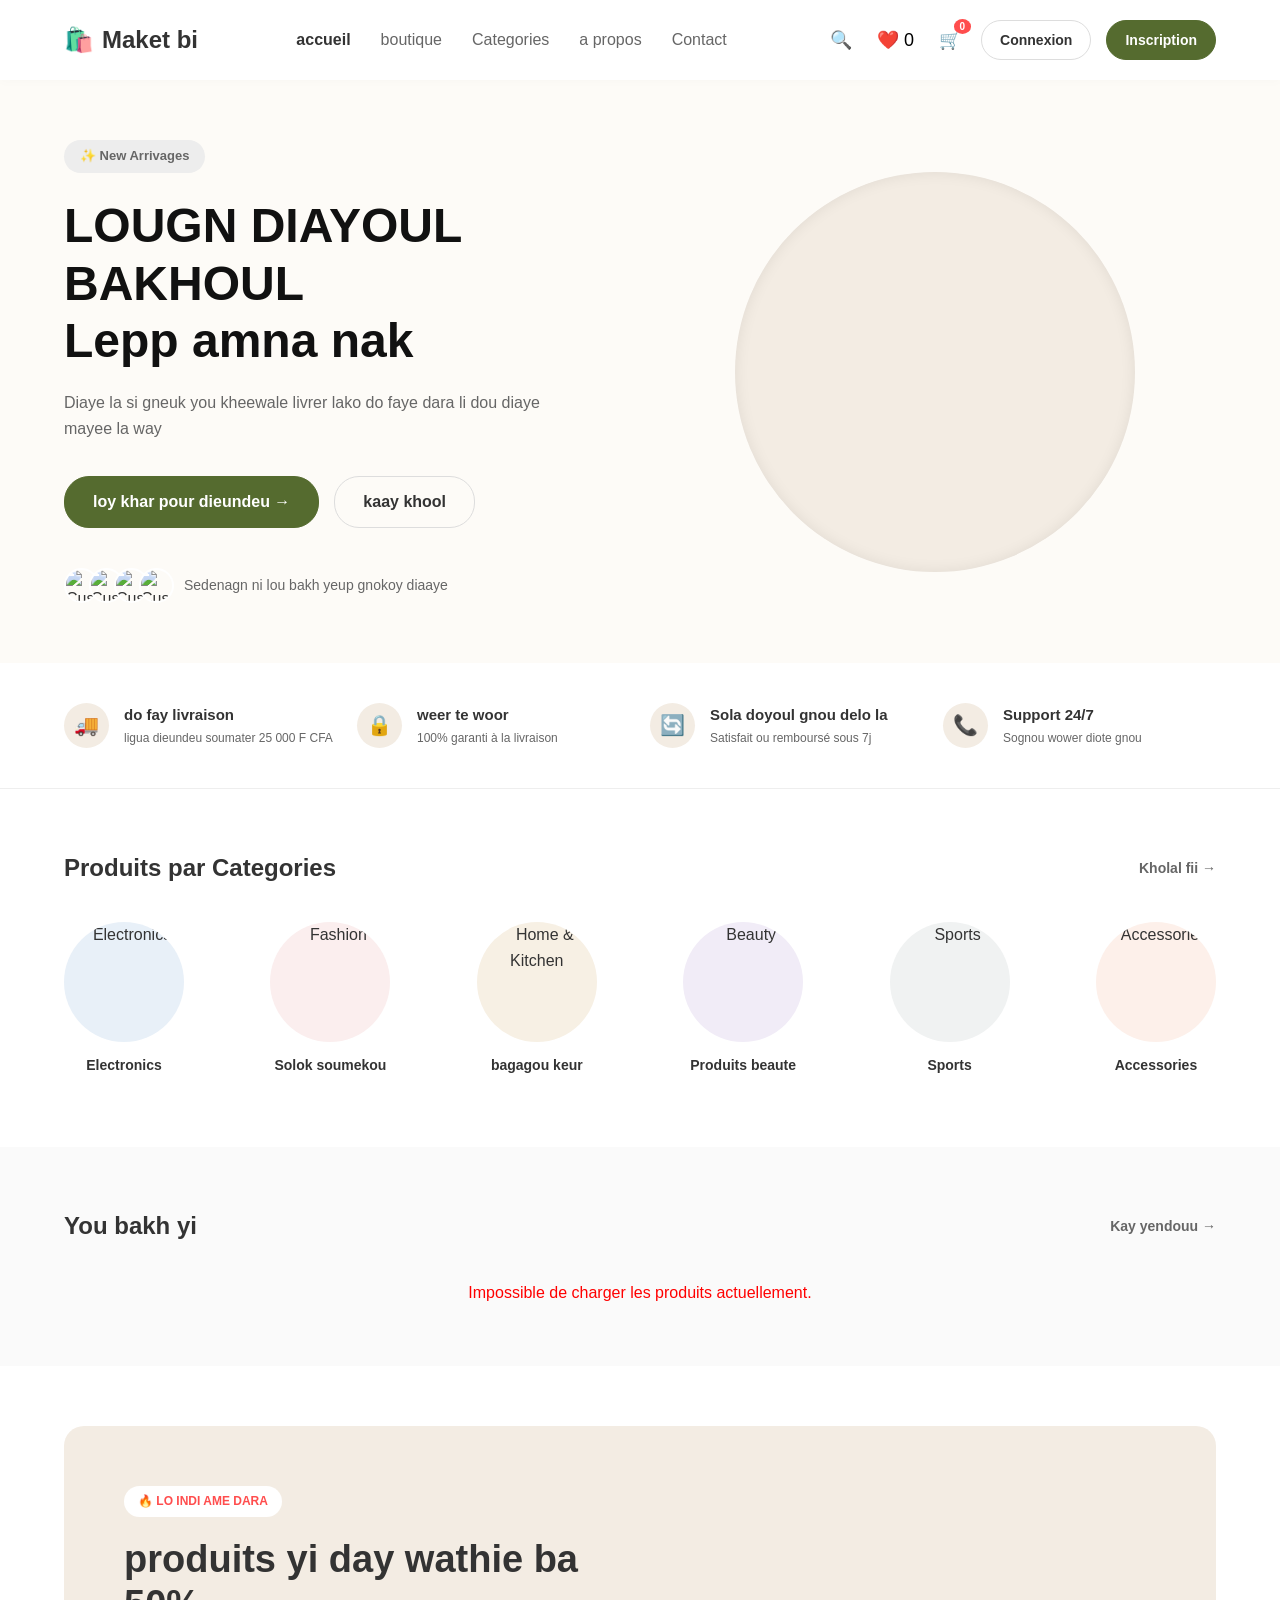
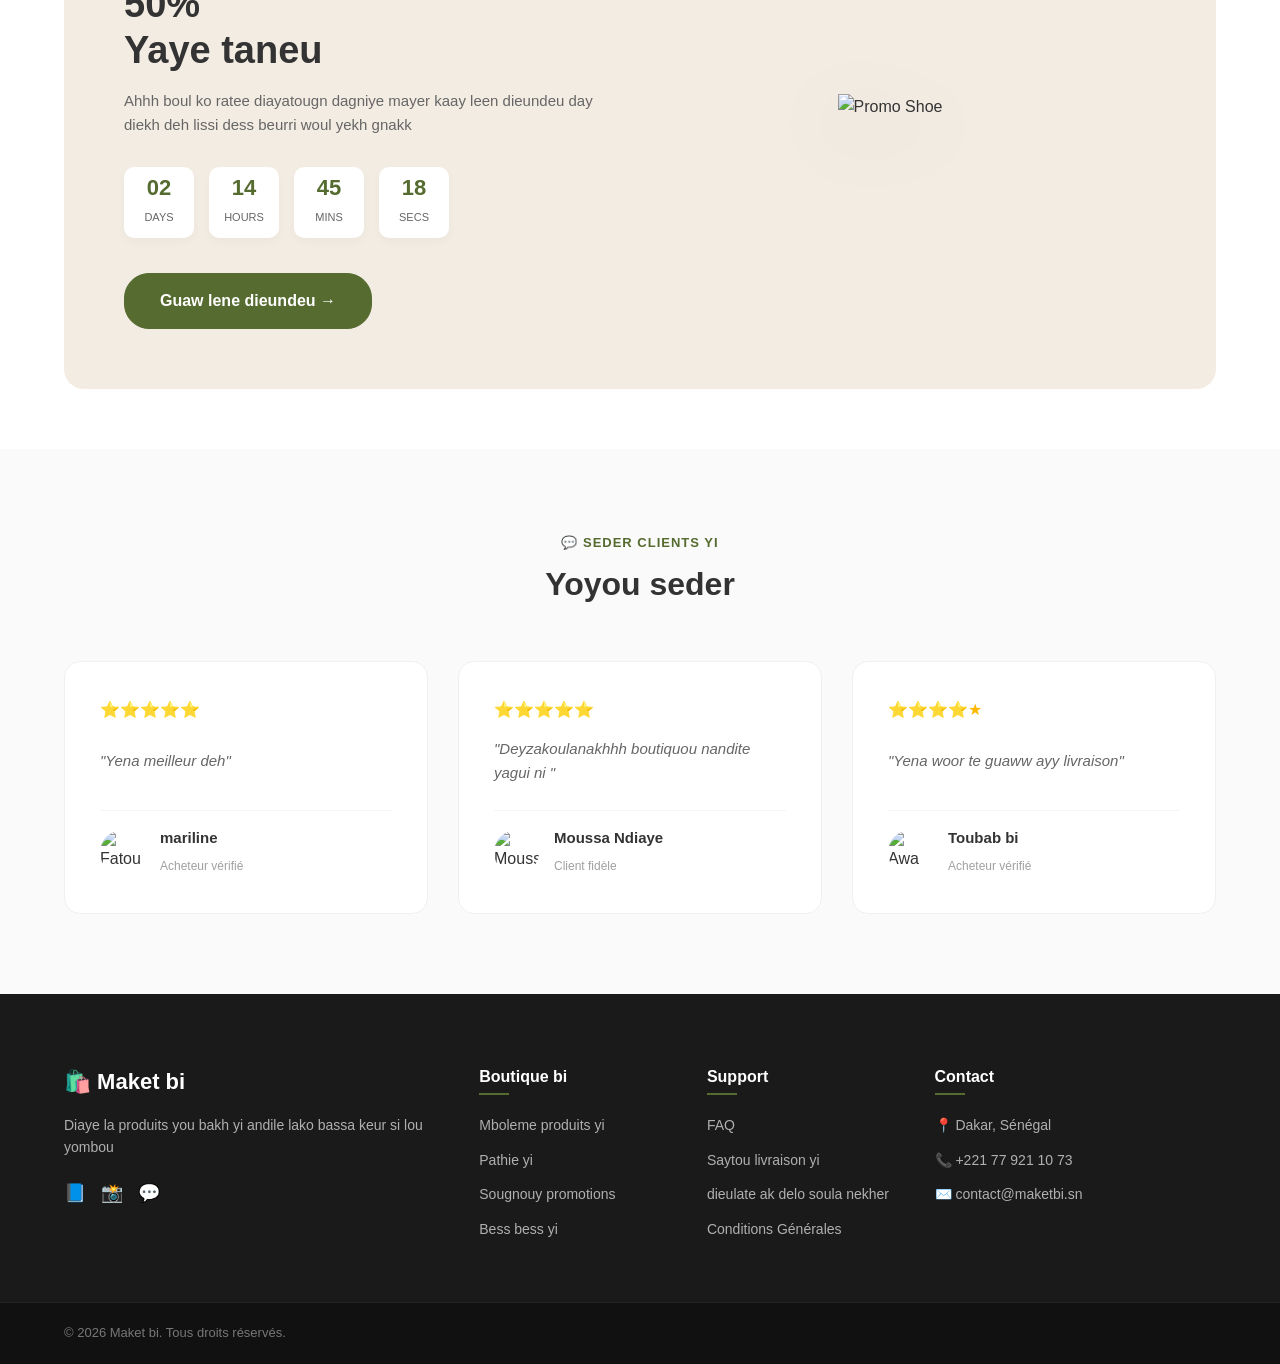
==== index.html @ b7543b1d "ajout read.md" ====
<!DOCTYPE html>
<html lang="en">
<head>
    <meta charset="UTF-8">
    <meta name="viewport" content="width=device-width, initial-scale=1.0">
    <title>LEPP LAY DIAYE</title>
    <link rel="stylesheet" href="style.css">
</head>
<body>
    <header class="main-header">
  <div class="container navbar-container">
    <a href="#" class="logo">
      <span class="logo-icon">🛍️</span> Maket bi
    </a>

    <button class="hamburger" id="hamburger" aria-label="Menu">
      <span></span><span></span><span></span>
    </button>

    <nav class="nav-links" id="nav-links">
      <a href="#accueil" class="active">accueil</a>
      <a href="#products-grid">boutique</a>
      <a href="#categories">Categories</a>
      <a href="#a-propos">a propos</a>
      <a href="#contact">Contact</a>
    </nav>

    <div class="nav-actions">
      <div class="search-wrapper">
        <button class="icon-btn" id="search-toggle" aria-label="Search">🔍</button>
        <div class="search-bar" id="search-bar">
          <input type="text" id="search-input" placeholder="Rechercher un produit...">
          <button id="search-clear">✕</button>
        </div>
      </div>
      <button class="icon-btn wishlist-nav-btn" aria-label="Wishlist">
          ❤️ <span class="wishlist-badge">0</span>
      </button>
      <button class="icon-btn cart-btn" aria-label="Cart">
        🛒 <span class="cart-badge">0</span>
      </button>
      <a href="#connexion" class="btn-auth btn-login">Connexion</a>
      <a href="#inscription" class="btn-auth btn-register">Inscription</a>
    </div>
  </div>
</header>

<section class="hero-section" id="accueil">
  <div class="container hero-container">
    
    <div class="hero-content">
      <span class="badge">✨ New Arrivages</span>
      
      <h1>LOUGN DIAYOUL BAKHOUL<br>Lepp amna nak</h1>
      
      <p class="hero-description">
        Diaye la si gneuk you kheewale livrer lako do faye dara li dou diaye mayee la way
      </p>
      
      <div class="hero-actions">
        <a href="#products-grid" class="btn btn-primary">loy khar pour dieundeu →</a>
        <a href="#categories" class="btn btn-secondary">kaay khool</a>
      </div>
      
      <div class="hero-reviews">
        <div class="customer-avatars">
          <img src="https://images.unsplash.com/photo-1534528741775-53994a69daeb?w=100" alt="Customer 1">
          <img src="https://images.unsplash.com/photo-1507003211169-0a1dd7228f2d?w=100" alt="Customer 2">
          <img src="https://images.unsplash.com/photo-1494790108377-be9c29b29330?w=100" alt="Customer 3">
          <img src="https://images.unsplash.com/photo-1500648767791-00dcc994a43e?w=100" alt="Customer 4">
        </div>
        <p class="reviews-text">Sedenagn ni lou bakh yeup gnokoy diaaye</p>
      </div>
    </div>

    <div class="hero-visual">
      <div class="podium-display">
        <img src="https://images.unsplash.com/photo-1553062407-98eeb64c6a62?w=600" alt="Featured Backpack" class="main-hero-img">
        </div>
    </div>

  </div>
</section>
<section class="features-bar">
  <div class="container features-container">
    
    <div class="feature-item">
      <div class="feature-icon">🚚</div>
      <div class="feature-text">
        <h3>do fay livraison</h3>
        <p>ligua dieundeu soumater 25 000 F CFA</p>
      </div>
    </div>

    <div class="feature-item">
      <div class="feature-icon">🔒</div>
      <div class="feature-text">
        <h3>weer te woor </h3>
        <p>100% garanti à la livraison</p>
      </div>
    </div>

    <div class="feature-item">
      <div class="feature-icon">🔄</div>
      <div class="feature-text">
        <h3>Sola doyoul gnou delo la </h3>
        <p>Satisfait ou remboursé sous 7j</p>
      </div>
    </div>

    <div class="feature-item">
      <div class="feature-icon">📞</div>
      <div class="feature-text">
        <h3>Support 24/7</h3>
        <p>Sognou wower diote gnou</p>
      </div>
    </div>

  </div>
</section>
<section class="categories-section" id="categories">
  <div class="container">
    
    <div class="section-header">
      <h2>Produits par Categories</h2>
      <a href="#all-categories" class="view-all-link">Kholal fii →</a>
    </div>

    <div class="categories-display">
      
      <a href="#electronics" class="category-item">
        <div class="category-circle bg-blue">
          <img src="https://images.unsplash.com/photo-1505740420928-5e560c06d30e?w=150" alt="Electronics">
        </div>
        <span>Electronics</span>
      </a>

      <a href="#fashion" class="category-item">
        <div class="category-circle bg-pink">
          <img src="https://images.unsplash.com/photo-1525507119028-ed4c629a60a3?w=150" alt="Fashion">
        </div>
        <span>Solok soumekou</span>
      </a>

      <a href="#home-kitchen" class="category-item">
        <div class="category-circle bg-yellow">
          <img src="https://images.unsplash.com/photo-1513694203232-719a280e022f?w=150" alt="Home & Kitchen">
        </div>
        <span>bagagou keur</span>
      </a>

      <a href="#beauty" class="category-item">
        <div class="category-circle bg-purple">
          <img src="https://images.unsplash.com/photo-1596462502278-27bfdc403348?w=150" alt="Beauty">
        </div>
        <span>Produits beaute</span>
      </a>

      <a href="#sports" class="category-item">
        <div class="category-circle bg-grey">
          <img src="https://images.unsplash.com/photo-1461896836934-ffe607ba8211?w=150" alt="Sports">
        </div>
        <span>Sports</span>
      </a>

      <a href="#accessories" class="category-item">
        <div class="category-circle bg-orange">
          <img src="https://images.unsplash.com/photo-1523275335684-37898b6baf30?w=150" alt="Accessories">
        </div>
        <span>Accessories</span>
      </a>

    </div>
  </div>
</section>
<section class="products-section">
  <div class="container">
    
    <div class="section-header">
      <h2>You bakh yi</h2>
      <a href="#all-products" class="view-all-link">Kay yendouu →</a>
    </div>

    <div id="products-grid" class="products-grid">
      
    
  </div>
</section>
<section class="promo-section">
  <div class="container">
    <div class="promo-banner">
      
      <div class="promo-content">
        <span class="promo-badge">🔥 Lo indi ame dara</span>
        <h2>produits yi day wathie ba 50%<br>Yaye taneu</h2>
        <p class="promo-text">Ahhh boul ko ratee diayatougn dagniye mayer kaay leen dieundeu day diekh deh lissi dess beurri woul yekh gnakk</p>
        
        <div class="countdown-container">
          <div class="countdown-box">
            <span class="time">02</span>
            <span class="label">Days</span>
          </div>
          <div class="countdown-box">
            <span class="time">14</span>
            <span class="label">Hours</span>
          </div>
          <div class="countdown-box">
            <span class="time">45</span>
            <span class="label">Mins</span>
          </div>
          <div class="countdown-box">
            <span class="time">18</span>
            <span class="label">Secs</span>
          </div>
        </div>

        <a href="#shop" class="btn btn-primary promo-btn">Guaw lene dieundeu →</a>
      </div>

      <div class="promo-image-box">
        <img src="https://images.unsplash.com/photo-1542291026-7eec264c27ff?w=600" alt="Promo Shoe" class="promo-img">
      </div>

    </div>
  </div>
</section>
<section class="testimonials-section" id="a-propos">
  <div class="container">
    
    <div class="testimonials-header">
      <span>💬 Seder clients yi</span>
      <h2>Yoyou seder</h2>
    </div>

    <div class="testimonials-grid">
      
      <div class="testimonial-card">
        <div class="testimonial-stars">⭐⭐⭐⭐⭐</div>
        <p class="testimonial-text">
          "Yena meilleur deh"
        </p>
        <div class="testimonial-user">
          <img src="https://images.unsplash.com/photo-1534528741775-53994a69daeb?w=100" alt="Fatou Diop" class="user-avatar">
          <div class="user-info">
            <h3>mariline</h3>
            <span>Acheteur vérifié</span>
          </div>
        </div>
      </div>

      <div class="testimonial-card">
        <div class="testimonial-stars">⭐⭐⭐⭐⭐</div>
        <p class="testimonial-text">
          "Deyzakoulanakhhh boutiquou nandite yagui ni "
        </p>
        <div class="testimonial-user">
          <img src="https://images.unsplash.com/photo-1507003211169-0a1dd7228f2d?w=100" alt="Moussa Ndiaye" class="user-avatar">
          <div class="user-info">
            <h3>Moussa Ndiaye</h3>
            <span>Client fidèle</span>
          </div>
        </div>
      </div>

      <div class="testimonial-card">
        <div class="testimonial-stars">⭐⭐⭐⭐★</div>
        <p class="testimonial-text">
          "Yena woor te guaww ayy livraison"
        </p>
        <div class="testimonial-user">
          <img src="https://images.unsplash.com/photo-1494790108377-be9c29b29330?w=100" alt="Awa Seydi" class="user-avatar">
          <div class="user-info">
            <h3>Toubab bi</h3>
            <span>Acheteur vérifié</span>
          </div>
        </div>
      </div>

    </div>
  </div>
</section>
<script src="api.js"></script>
    <script src="main.js"></script>
    <script src="auth.js"></script>
</body>
   <footer class="main-footer" id="contact">
  <div class="container footer-container">
    
    <div class="footer-col">
      <h2 class="footer-logo">🛍️ Maket bi</h2>
      <p class="footer-about">
       Diaye la produits you bakh yi andile lako bassa keur si lou yombou
      <div class="social-links">
        <a href="#" aria-label="Facebook">📘</a>
        <a href="#" aria-label="Instagram">📸</a>
        <a href="#" aria-label="WhatsApp">💬</a>
      </div>
    </div>

    <div class="footer-col">
      <h3>Boutique bi</h3>
      <ul>
        <li><a href="#shop">Mboleme produits yi</a></li>
        <li><a href="#categories">Pathie yi </a></li>
        <li><a href="#deals">Sougnouy promotions</a></li>
        <li><a href="#new">Bess bess yi</a></li>
      </ul>
    </div>

    <div class="footer-col">
      <h3>Support</h3>
      <ul>
        <li><a href="#faq">FAQ</a></li>
        <li><a href="#delivery">Saytou livraison yi</a></li>
        <li><a href="#returns">dieulate ak delo soula nekher</a></li>
        <li><a href="#terms">Conditions Générales</a></li>
      </ul>
    </div>

    <div class="footer-col">
      <h3>Contact</h3>
      <ul class="contact-info">
        <li>📍 Dakar, Sénégal</li>
        <li>📞 +221 77 921 10 73</li>
        <li>✉️ contact@maketbi.sn</li>
      </ul>
    </div>

  </div>

  <div class="footer-bottom">
    <div class="container bottom-container">
      <p>&copy; 2026 Maket bi. Tous droits réservés.</p>
    </div>
  </div>
</footer> 
</html>
---- style.css ----
html {
    scroll-behavior: smooth;
}

:root {
    --primary-color: #556B2F;       /* Vert olive de la maquette */
    --primary-hover: #3e4f22;
    --secondary-color: #ffffff;
    --text-color: #333333;
    --text-light: #666666;
    --bg-light: #fdfbf7;           /* Fond beige très clair */
    --bg-podium: #f3ece3;          /* Couleur du podium */
    --font-family: 'Segoe UI', Tahoma, Geneva, Verdana, sans-serif;
    --max-width: 1200px;
}

* {
    margin: 0;
    padding: 0;
    box-sizing: border-box;
}

body {
    font-family: var(--font-family);
    color: var(--text-color);
    background-color: #ffffff;
    line-height: 1.6;
}

/* Conteneur global pour centrer le contenu */
.container {
    width: 90%;
    max-width: var(--max-width);
    margin: 0 auto;
}

/* Liens globaux */
a {
    text-decoration: none;
    color: inherit;
}

/* Boutons globaux */
.btn {
    display: inline-block;
    padding: 12px 28px;
    border-radius: 25px;
    font-weight: 600;
    transition: all 0.3s ease;
    cursor: pointer;
}

.btn-primary {
    background-color: var(--primary-color);
    color: white;
    border: 1px solid var(--primary-color);
}

.btn-primary:hover {
    background-color: var(--primary-hover);
    border-color: var(--primary-hover);
}

.btn-secondary {
    background-color: transparent;
    color: var(--text-color);
    border: 1px solid #dddddd;
}

.btn-secondary:hover {
    background-color: #f5f5f5;
    border-color: #bbbbbb;
}

/* ==========================================================================
   2. BARRE DE NAVIGATION (NAVBAR)
   ========================================================================== */
.main-header {
    background-color: #ffffff;
    position: sticky;
    top: 0;
    z-index: 1000;
    box-shadow: 0 2px 10px rgba(0,0,0,0.02);
}

.navbar-container {
    display: flex;
    justify-content: space-between;
    align-items: center;
    padding: 20px 0;
}

.logo {
    font-size: 24px;
    font-weight: 700;
    display: flex;
    align-items: center;
    gap: 8px;
    color: var(--text-color);
}

.nav-links {
    display: flex;
    gap: 30px;
}

.nav-links a {
    font-weight: 500;
    color: var(--text-light);
    transition: color 0.2s;
}

.nav-links a:hover, 
.nav-links a.active {
    color: var(--text-color);
    font-weight: 600;
}

.nav-actions {
    display: flex;
    gap: 15px;
    align-items: center;
}

.icon-btn {
    background: none;
    border: none;
    font-size: 18px;
    cursor: pointer;
    position: relative;
    padding: 5px;
    transition: transform 0.2s;
}

.icon-btn:hover {
    transform: scale(1.1);
}

.search-wrapper {
    position: relative;
    display: flex;
    align-items: center;
}

.search-bar {
    display: none;
    align-items: center;
    background: #f5f5f5;
    border: 1px solid #ddd;
    border-radius: 20px;
    padding: 4px 10px;
    gap: 6px;
    position: absolute;
    right: 40px;
    top: 50%;
    transform: translateY(-50%);
    width: 220px;
    z-index: 10;
}

.search-bar.active {
    display: flex;
}

.search-bar input {
    border: none;
    background: transparent;
    outline: none;
    font-size: 14px;
    width: 100%;
    color: var(--text-color);
}

#search-clear {
    background: none;
    border: none;
    cursor: pointer;
    font-size: 12px;
    color: var(--text-light);
    padding: 0;
    line-height: 1;
}

#search-clear:hover {
    color: var(--text-color);
}

.no-results {
    grid-column: 1 / -1;
    text-align: center;
    color: var(--text-light);
    padding: 40px 0;
    font-size: 15px;
}

.btn-auth {
    padding: 8px 18px;
    border-radius: 20px;
    font-size: 14px;
    font-weight: 600;
    cursor: pointer;
    transition: all 0.2s ease;
    text-decoration: none;
}

.btn-login {
    background-color: transparent;
    color: var(--text-color);
    border: 1px solid #dddddd;
}

.btn-login:hover {
    background-color: #f5f5f5;
    border-color: #bbbbbb;
}

.btn-register {
    background-color: var(--primary-color);
    color: #ffffff;
    border: 1px solid var(--primary-color);
}

.btn-register:hover {
    background-color: var(--primary-hover);
    border-color: var(--primary-hover);
}

/* Badge rouge/orange pour le nombre d'articles dans le panier */
.cart-badge {
    position: absolute;
    top: -5px;
    right: -5px;
    background-color: #ff4d4d;
    color: white;
    font-size: 10px;
    font-weight: bold;
    padding: 2px 6px;
    border-radius: 50%;
}

/* ==========================================================================
   3. SECTION PRINCIPALE (HERO SECTION)
   ========================================================================== */
.hero-section {
    background-color: var(--bg-light);
    padding: 60px 0;
    overflow: hidden;
}

.hero-container {
    display: flex;
    align-items: center;
    justify-content: space-between;
    gap: 40px;
}

/* Colonne de gauche (Texte) */
.hero-content {
    flex: 1;
    max-width: 550px;
}

.badge {
    display: inline-block;
    background-color: #ededed;
    color: var(--text-light);
    padding: 6px 16px;
    border-radius: 20px;
    font-size: 13px;
    font-weight: 600;
    margin-bottom: 24px;
}

.hero-content h1 {
    font-size: 48px;
    line-height: 1.2;
    margin-bottom: 20px;
    color: #111111;
}

.hero-description {
    font-size: 16px;
    color: var(--text-light);
    margin-bottom: 35px;
    max-width: 480px;
}

.hero-actions {
    display: flex;
    gap: 15px;
    margin-bottom: 40px;
}

/* Section Avis Clients (Preuve sociale) */
.hero-reviews {
    display: flex;
    align-items: center;
    gap: 15px;
}

.customer-avatars {
    display: flex;
}

.customer-avatars img {
    width: 35px;
    height: 35px;
    border-radius: 50%;
    object-fit: cover;
    border: 2px solid white;
    margin-right: -10px; /* Effet de chevauchement */
}

.reviews-text {
    font-size: 14px;
    color: var(--text-light);
    margin-left: 5px;
}

/* Colonne de droite (Visuel) */
.hero-visual {
    flex: 1;
    display: flex;
    justify-content: center;
    align-items: center;
}

/* Le podium arrondi de la maquette */
.podium-display {
    width: 100%;
    max-width: 450px;
    aspect-ratio: 1 / 1;
    background-color: var(--bg-podium);
    border-radius: 50% 50% 40% 40%; /* Forme organique proche de la maquette */
    position: relative;
    display: flex;
    justify-content: center;
    align-items: center;
}

.main-hero-img {
    width: 75%;
    height: auto;
    object-fit: contain;
    transform: translateY(-20px); /* Fait "sortir" l'objet du podium */
    filter: drop-shadow(0 20px 30px rgba(0,0,0,0.15));
}

/* ── HAMBURGER MENU ─────────────────────────────────── */
.hamburger {
    display: none;
    flex-direction: column;
    gap: 5px;
    background: none;
    border: none;
    cursor: pointer;
    padding: 5px;
    z-index: 1100;
}

.hamburger span {
    display: block;
    width: 24px;
    height: 2px;
    background-color: var(--text-color);
    border-radius: 2px;
    transition: all 0.3s ease;
}

.hamburger.open span:nth-child(1) { transform: rotate(45deg) translate(5px, 5px); }
.hamburger.open span:nth-child(2) { opacity: 0; }
.hamburger.open span:nth-child(3) { transform: rotate(-45deg) translate(5px, -5px); }

/* ── RESPONSIVE GLOBAL ──────────────────────────────── */
@media (max-width: 992px) {
    .hero-content h1 { font-size: 40px; }
}

@media (max-width: 768px) {
    /* Navbar */
    .navbar-container { padding: 15px 0; position: relative; }

    .hamburger { display: flex; }

    .nav-links {
        display: none;
        flex-direction: column;
        position: absolute;
        top: 100%;
        left: 0;
        right: 0;
        background: #ffffff;
        padding: 20px;
        gap: 15px;
        box-shadow: 0 8px 20px rgba(0,0,0,0.08);
        z-index: 1000;
    }

    .nav-links.open { display: flex; }

    .nav-actions {
        gap: 8px;
    }

    .btn-auth {
        padding: 6px 10px;
        font-size: 12px;
    }

    /* Hero */
    .hero-container {
        flex-direction: column;
        text-align: center;
    }

    .hero-content h1 { font-size: 30px; }
    .hero-description { font-size: 14px; }
    .hero-actions { justify-content: center; flex-wrap: wrap; }
    .hero-reviews { justify-content: center; }

    /* Produits */
    .products-grid {
        grid-template-columns: repeat(2, 1fr);
        gap: 15px;
    }

    /* Section header */
    .section-header h2 { font-size: 20px; }
}

@media (max-width: 480px) {
    /* Navbar — cacher les boutons auth sur très petit écran */
    .btn-login, .btn-register { display: none; }
    .nav-links.open .btn-login,
    .nav-links.open .btn-register { display: block; }

    /* Hero */
    .hero-content h1 { font-size: 24px; }
    .btn { padding: 10px 18px; font-size: 13px; }

    /* Produits — 1 colonne */
    .products-grid {
        grid-template-columns: 1fr;
    }

    /* Promo */
    .promo-content h2 { font-size: 22px; }
    .countdown-container { gap: 8px; }
    .countdown-box { min-width: 55px; padding: 8px; }
    .countdown-box .time { font-size: 18px; }
}

.hero-visual {
    flex: 1;
    display: flex;
    justify-content: center;
    align-items: center;
}

/* Le podium devient un rond parfait */
.podium-display {
    width: 400px;               /* Largeur fixe pour le rond */
    height: 400px;              /* Même hauteur pour garantir le carré parfait */
    background-color: var(--bg-podium);
    border-radius: 50%;         /* Transforme le carré en cercle parfait */
    display: flex;
    justify-content: center;
    align-items: center;
    position: relative;
    box-shadow: inset 0 0 20px rgba(0,0,0,0.05); /* Léger ombrage interne pour du relief */
}

/* Ajustement de l'image du sac à dos */
.main-hero-img {
    width: 70%;                 /* Taille du sac par rapport au rond */
    height: 70%;
    object-fit: contain;        /* Empêche le sac d'être déformé */
    filter: drop-shadow(0 15px 25px rgba(0,0,0,0.15)); /* Ombre réaliste sous le sac */
    transition: transform 0.3s ease;
}

/* Petit effet sympa : le sac bouge légèrement quand on passe la souris sur le rond */
.podium-display:hover .main-hero-img {
    transform: translateY(-10px) scale(1.05);
}

/* ==========================================================================
   ADAPTATION POUR LES ÉCRANS MOBILES
   ========================================================================== */
@media (max-width: 768px) {
    .podium-display {
        width: 280px;           /* On réduit la taille du rond sur téléphone */
        height: 280px;
    }
}
.hero-visual {
    flex: 1;
    display: flex;
    justify-content: center;
    align-items: center;
}

.podium-display {
    width: 400px;               /* Taille du cercle */
    height: 400px;
    background-color: var(--bg-podium);
    border-radius: 50%;         /* Forme circulaire */
    position: relative;
    
    /* 🔴 LA PROPRIÉTÉ MAGIQUE ICI 🔴 */
    overflow: hidden;           /* Tout ce qui dépasse de la forme circulaire est MASQUÉ */
    
    display: flex;
    justify-content: center;
    align-items: center;
    box-shadow: inset 0 0 15px rgba(0,0,0,0.08); /* Léger relief pour le cercle */
}

.main-hero-img {
    width: 100%;                /* L'image prend toute la largeur du cercle */
    height: 100%;               /* L'image prend toute la hauteur du cercle */
    object-fit: cover;         /* 🔴 C'EST L'AUTRE SECRET : cover remplit tout le cercle, contain laissait des bords 🔴 */
    
    filter: none;               /* On enlève l'ombre portée qui ne marche plus avec overflow: hidden */
    transition: transform 0.3s ease;
}

/* Effet de zoom sympa quand on survole */
.podium-display:hover .main-hero-img {
    transform: scale(1.1);      /* Le sac zoome légèrement sans dépasser du cercle */
}

/* ==========================================================================
   ADAPTATION POUR LES ÉCRANS MOBILES
   ========================================================================== */
@media (max-width: 768px) {
    .podium-display {
        width: 280px;           /* Réduction taille sur téléphone */
        height: 280px;
    }
}
.features-bar {
    background-color: #ffffff;
    padding: 40px 0;
    border-bottom: 1px solid #eeeeee; /* Petite ligne de séparation subtile */
}

.features-container {
    display: flex;
    justify-content: space-between; /* Espace les 4 blocs de manière égale */
    align-items: center;
    gap: 20px;
}

.feature-item {
    display: flex;
    align-items: center; /* Aligne l'icône verticalement avec le texte */
    gap: 15px;          /* Espace entre l'icône et le texte */
    flex: 1;            /* Donne la même largeur par défaut à chaque bloc */
}

.feature-icon {
    width: 45px;
    height: 45px;
    background-color: var(--bg-podium); /* On réutilise le beige doux */
    border-radius: 50%;                 /* Un joli petit rond pour l'icône */
    display: flex;
    justify-content: center;
    align-items: center;
    font-size: 20px;
}

.feature-text h3 {
    font-size: 15px;
    font-weight: 600;
    color: var(--text-color);
    margin-bottom: 2px;
}

.feature-text p {
    font-size: 12px;
    color: var(--text-light);
    white-space: nowrap; /* Évite que le texte passe à la ligne maladroitement */
}

/* Responsive : Adaptation pour les tablettes et smartphones */
@media (max-width: 992px) {
    .features-container {
        flex-wrap: wrap; /* Permet aux éléments de passer à la ligne si l'écran est petit */
        justify-content: center;
        gap: 30px;
    }
    
    .feature-item {
        flex: none;
        width: 40%; /* 2 blocs par ligne sur tablette */
        justify-content: center;
    }
}

@media (max-width: 576px) {
    .feature-item {
        width: 100%; /* 1 seul bloc par ligne sur gros zoom / petit téléphone */
        justify-content: flex-start;
        padding-left: 10%;
    }
}
/* ==========================================================================
   5. APERÇU DES CATÉGORIES (SHOP BY CATEGORIES)
   ========================================================================== */
.categories-section {
    padding: 60px 0;
    background-color: #ffffff;
}

/* En-tête réutilisable pour les sections (Titre à gauche, lien à droite) */
.section-header {
    display: flex;
    justify-content: space-between;
    align-items: center;
    margin-bottom: 35px;
}

.section-header h2 {
    font-size: 24px;
    font-weight: 700;
    color: var(--text-color);
}

.view-all-link {
    font-size: 14px;
    font-weight: 600;
    color: var(--text-light);
    transition: color 0.2s;
}

.view-all-link:hover {
    color: var(--primary-color);
}

/* Conteneur des catégories alignées horizontalement */
.categories-display {
    display: flex;
    justify-content: space-between;
    align-items: center;
    gap: 15px;
    overflow-x: auto; /* Permet de défiler horizontalement sur très petit écran */
    padding-bottom: 10px;
}

/* Élément individuel (Lien global entourant le cercle + le texte) */
.category-item {
    display: flex;
    flex-direction: column;
    align-items: center;
    gap: 12px;
    text-align: center;
    flex-shrink: 0; /* Empêche les cercles de rétrécir sur petit écran */
    transition: transform 0.2s ease;
}

.category-item:hover {
    transform: translateY(-5px);
}

/* Le rond de la catégorie */
.category-circle {
    width: 120px;
    height: 120px;
    border-radius: 50%;
    display: flex;
    justify-content: center;
    align-items: center;
    overflow: hidden; /* Découpe l'image aux bords du cercle */
    position: relative;
    transition: box-shadow 0.3s;
}

.category-item:hover .category-circle {
    box-shadow: 0 10px 20px rgba(0, 0, 0, 0.08);
}

/* Style des images dans les cercles */
.category-circle img {
    width: 75%;
    height: 75%;
    object-fit: contain; /* Garde les proportions de l'objet */
    transition: transform 0.3s ease;
}

.category-item:hover .category-circle img {
    transform: scale(1.1); /* Léger effet de zoom au survol */
}

/* Le texte sous le rond */
.category-item span {
    font-size: 14px;
    font-weight: 600;
    color: var(--text-color);
}

/* Couleurs de fond pastels et douces pour chaque bulle (comme la maquette) */
.bg-blue   { background-color: #e8f0f8; }
.bg-pink   { background-color: #fbeeee; }
.bg-yellow { background-color: #f7f0e4; }
.bg-purple { background-color: #f1ecf7; }
.bg-grey   { background-color: #f0f2f2; }
.bg-orange { background-color: #fdf0ea; }

/* Responsive mobile */
@media (max-width: 768px) {
    .categories-display {
        justify-content: flex-start; /* Aligne à gauche pour le défilement tactile */
        gap: 25px;
    }
    
    .category-circle {
        width: 100px; /* Cercles légèrement plus petits sur mobile */
        height: 100px;
    }
}
/* Le rond de la catégorie */
.category-circle {
    width: 120px;
    height: 120px;
    border-radius: 50%;         /* Forme circulaire */
    display: flex;
    justify-content: center;
    align-items: center;
    position: relative;
    transition: box-shadow 0.3s;
    
    /* 🔴 LA PROPRIÉTÉ MAGIQUE ICI 🔴 */
    overflow: hidden;           /* Tout ce qui dépasse du cercle est MASQUÉ */
}

/* Style des images DANS les cercles */
.category-circle img {
    /* 🔴 AJUSTEMENT DE L'IMAGE POUR UN EFFET "INCORPORÉ" 🔴 */
    width: 100%;                /* L'image prend toute la largeur du cercle */
    height: 100%;               /* L'image prend toute la hauteur du cercle */
    
    object-fit: cover;         /* 🔴 C'EST L'AUTRE SECRET : cover remplit tout le cercle, contain laissait des bords 🔴 */
    
    transition: transform 0.3s ease;
}

/* Effet de zoom sympa quand on survole l'objet complet */
.category-item:hover .category-circle img {
    transform: scale(1.1); /* Le sac ou la montre zoome sans déborder */
}
/* ==========================================================================
   6. GRILLE DES PRODUITS (BEST SELLING)
   ========================================================================== */
.products-section {
    padding: 60px 0;
    background-color: #fafafa; /* Léger fond contrasté pour faire ressortir les cartes blanches */
}

/* Grille principale automatique à 4 colonnes */
.products-grid {
    display: grid;
    grid-template-columns: repeat(auto-fit, minmax(240px, 1fr));
    gap: 25px;
}

/* Structure d'une carte produit */
.product-card {
    background-color: #ffffff;
    border: 1px solid #eef0f2;
    border-radius: 12px;
    overflow: hidden;
    display: flex;
    flex-direction: column;
    transition: transform 0.3s ease, box-shadow 0.3s ease;
    position: relative;
}

.product-card:hover {
    transform: translateY(-5px);
    box-shadow: 0 12px 25px rgba(0, 0, 0, 0.05);
}

/* Zone supérieure de la carte (Image) */
.product-image-container {
    width: 100%;
    height: 220px;
    background-color: #f7f8fa; /* Fond gris très clair pour l'image */
    display: flex;
    justify-content: center;
    align-items: center;
    position: relative;
    padding: 20px;
}

.product-img {
    max-width: 100%;
    max-height: 100%;
    object-fit: contain; /* L'image s'ajuste parfaitement sans être coupée ni déformée */
    transition: transform 0.3s ease;
}

.product-card:hover .product-img {
    transform: scale(1.05); /* Zoom discret de l'article au survol */
}

/* Bouton favoris (Cœur) */
.wishlist-btn {
    position: absolute;
    top: 15px;
    right: 15px;
    background-color: #ffffff;
    border: none;
    width: 32px;
    height: 32px;
    border-radius: 50%;
    display: flex;
    justify-content: center;
    align-items: center;
    cursor: pointer;
    box-shadow: 0 2px 8px rgba(0,0,0,0.06);
    font-size: 14px;
    z-index: 2;
    transition: background-color 0.2s;
}

.wishlist-btn:hover {
    background-color: #f0f0f0;
}

/* Zone inférieure (Informations et prix) */
.product-info {
    padding: 20px;
    display: flex;
    flex-direction: column;
    flex-grow: 1; /* Pousse le bouton d'achat toujours tout en bas de la carte */
}

.product-title {
    font-size: 16px;
    font-weight: 600;
    color: var(--text-color);
    margin-bottom: 8px;
    line-height: 1.4;
}

/* Système de notation (Étoiles) */
.product-rating {
    display: flex;
    align-items: center;
    gap: 5px;
    font-size: 13px;
    margin-bottom: 12px;
}

.rating-value {
    font-weight: 600;
    color: var(--text-color);
}

.rating-count {
    color: var(--text-light);
}

/* Ligne des prix */
.product-price-row {
    display: flex;
    align-items: center;
    gap: 10px;
    margin-bottom: 20px;
}

.current-price {
    font-size: 18px;
    font-weight: 700;
    color: var(--text-color);
}

.old-price {
    font-size: 14px;
    color: #b5b5b5;
    text-decoration: line-through; /* Barre l'ancien prix */
}

/* Bouton d'achat vert olive */
.add-to-cart-btn {
    width: 100%;
    background-color: var(--primary-color); /* Utilise le vert olive défini au début */
    color: #ffffff;
    border: none;
    padding: 12px;
    border-radius: 8px;
    font-weight: 600;
    font-size: 14px;
    cursor: pointer;
    transition: background-color 0.2s ease;
    margin-top: auto; /* Force l'alignement parfait du bouton en bas */
}

.add-to-cart-btn:hover {
    background-color: var(--primary-hover);
}
/* ==========================================================================
   7. BANNIÈRE PROMO (PROMO BANNER)
   ========================================================================== */
.promo-section {
    padding: 60px 0;
    background-color: #ffffff;
}

/* Le bloc principal de la bannière */
.promo-banner {
    background-color: var(--bg-podium); /* On utilise le beige chaud pour contraster */
    border-radius: 20px;
    display: flex;
    align-items: center;
    justify-content: space-between;
    padding: 60px;
    overflow: hidden; /* Garde les éléments propres si besoin */
    position: relative;
}

/* Côté gauche : Textes et compte à rebours */
.promo-content {
    flex: 1;
    max-width: 500px;
    z-index: 2;
}

.promo-badge {
    display: inline-block;
    background-color: #ffffff;
    color: #ff4d4d;
    padding: 6px 14px;
    border-radius: 20px;
    font-size: 12px;
    font-weight: 700;
    margin-bottom: 20px;
    text-transform: uppercase;
}

.promo-content h2 {
    font-size: 38px;
    line-height: 1.2;
    color: var(--text-color);
    margin-bottom: 15px;
}

.promo-text {
    color: var(--text-light);
    font-size: 15px;
    margin-bottom: 30px;
}

/* Compte à rebours */
.countdown-container {
    display: flex;
    gap: 15px;
    margin-bottom: 35px;
}

.countdown-box {
    background-color: #ffffff;
    padding: 10px;
    border-radius: 10px;
    min-width: 70px;
    text-align: center;
    box-shadow: 0 4px 10px rgba(0, 0, 0, 0.03);
}

.countdown-box .time {
    display: block;
    font-size: 22px;
    font-weight: 700;
    color: var(--primary-color);
    line-height: 1;
    margin-bottom: 4px;
}

.countdown-box .label {
    font-size: 11px;
    color: var(--text-light);
    text-transform: uppercase;
}

/* Bouton survolé de la promo (Inversion de couleur pour ressortir) */
.promo-btn {
    padding: 14px 35px;
}

/* Côté droit : Image */
.promo-image-box {
    flex: 1;
    display: flex;
    justify-content: center;
    align-items: center;
    position: relative;
    height: 100%;
}

.promo-img {
    max-width: 110%; /* L'image s'étend généreusement */
    height: auto;
    object-fit: contain;
    filter: drop-shadow(0 20px 35px rgba(0,0,0,0.2));
    transform: rotate(-15px); /* Donne cet effet dynamique style pub de sport */
    transition: transform 0.4s ease;
}

/* Effet interactif sympa au survol de la bannière */
.promo-banner:hover .promo-img {
    transform: scale(1.08) rotate(-10deg) translateY(-10px);
}

/* Responsive pour les écrans de tablettes et mobiles */
@media (max-width: 992px) {
    .promo-banner {
        padding: 40px;
    }
    .promo-content h2 {
        font-size: 30px;
    }
}

@media (max-width: 768px) {
    .promo-banner {
        flex-direction: column; /* Le texte passe au-dessus de l'image */
        text-align: center;
        padding: 40px 20px;
        gap: 40px;
    }
    
    .promo-content {
        max-width: 100%;
    }
    
    .countdown-container {
        justify-content: center;
    }
    
    .promo-image-box {
        width: 100%;
    }
    
    .promo-img {
        max-width: 70%; /* Réduction de l'image sur téléphone */
        transform: none;
    }
    
    .promo-banner:hover .promo-img {
        transform: scale(1.05);
    }
}
/* ==========================================================================
   8. AVIS CLIENTS (TESTIMONIALS SECTION)
   ========================================================================== */
.testimonials-section {
    padding: 80px 0;
    background-color: #fafafa; /* Même fond que la grille des produits */
}

/* En-tête centré */
.testimonials-header {
    text-align: center;
    margin-bottom: 50px;
}

.testimonials-header span {
    font-size: 13px;
    font-weight: 700;
    text-transform: uppercase;
    color: var(--primary-color);
    letter-spacing: 1px;
}

.testimonials-header h2 {
    font-size: 32px;
    font-weight: 700;
    color: var(--text-color);
    margin-top: 5px;
}

/* Grille pour les 3 cartes d'avis */
.testimonials-grid {
    display: grid;
    grid-template-columns: repeat(auto-fit, minmax(280px, 1fr));
    gap: 30px;
}

/* Style d'une carte de témoignage */
.testimonial-card {
    background-color: #ffffff;
    padding: 35px;
    border-radius: 16px;
    border: 1px solid #eef0f2;
    display: flex;
    flex-direction: column;
    justify-content: space-between; /* Pousse le profil de l'utilisateur vers le bas */
    transition: transform 0.3s ease, box-shadow 0.3s ease;
}

.testimonial-card:hover {
    transform: translateY(-5px);
    box-shadow: 0 15px 30px rgba(0, 0, 0, 0.05);
}

.testimonial-stars {
    font-size: 16px;
    margin-bottom: 15px;
    color: #ffb800; /* Belle couleur dorée pour les étoiles */
}

.testimonial-text {
    font-size: 15px;
    color: var(--text-light);
    line-height: 1.6;
    font-style: italic;
    margin-bottom: 25px;
}

/* Zone profil de l'utilisateur (Avatar + Nom) */
.testimonial-user {
    display: flex;
    align-items: center;
    gap: 15px;
    border-top: 1px solid #f5f5f5; /* Petite ligne séparatrice interne */
    padding-top: 15px;
}

.user-avatar {
    width: 45px;
    height: 45px;
    border-radius: 50%;
    object-fit: cover; /* Recadre proprement la photo en rond */
}

.user-info h3 {
    font-size: 15px;
    font-weight: 600;
    color: var(--text-color);
    margin-bottom: 2px;
}

.user-info span {
    font-size: 12px;
    color: #a0a0a0;
}

/* Responsive pour mobile */
@media (max-width: 768px) {
    .testimonials-header h2 {
        font-size: 26px;
    }
    .testimonial-card {
        padding: 25px;
    }
}
/* ==========================================================================
   9. BAS DE PAGE (FOOTER SECTION)
   ========================================================================== */
.main-footer {
    background-color: #1a1a1a; /* Fond sombre élégant */
    color: #ffffff;
    padding: 70px 0 0 0; /* Pas de padding en bas car footer-bottom s'en occupe */
    font-size: 14px;
}

.footer-container {
    display: grid;
    grid-template-columns: 2fr 1fr 1fr 1.5fr; /* Donne plus d'espace à la colonne logo */
    gap: 40px;
    padding-bottom: 50px;
}

/* Style commun aux colonnes */
.footer-col h3 {
    font-size: 16px;
    font-weight: 600;
    margin-bottom: 25px;
    position: relative;
}

/* Petit trait de décoration sous les titres de colonnes */
.footer-col h3::after {
    content: '';
    position: absolute;
    left: 0;
    bottom: -6px;
    width: 30px;
    height: 2px;
    background-color: var(--primary-color); /* Rappel du vert olive */
}

/* Colonne Logo / À propos */
.footer-logo {
    font-size: 22px;
    font-weight: 700;
    margin-bottom: 15px;
}

.footer-about {
    color: #b0b0b0;
    line-height: 1.6;
    margin-bottom: 20px;
}

.social-links {
    display: flex;
    gap: 15px;
    font-size: 18px;
}

/* Listes de liens */
.footer-col ul {
    list-style: none;
}

.footer-col ul li {
    margin-bottom: 12px;
}

.footer-col ul li a {
    color: #b0b0b0;
    transition: color 0.2s ease, padding-left 0.2s ease;
    display: inline-block;
}

.footer-col ul li a:hover {
    color: #ffffff;
    padding-left: 5px; /* Petit effet de décalage au survol */
}

/* Infos de contact (pas d'effet de décalage) */
.contact-info li {
    color: #b0b0b0;
}

/* Ligne de copyright tout en bas */
.footer-bottom {
    background-color: #111111; /* Encore plus sombre */
    padding: 20px 0;
    border-top: 1px solid #252525;
    color: #777777;
    font-size: 13px;
}

.bottom-container {
    display: flex;
    justify-content: space-between;
    align-items: center;
}

/* Responsive pour tablettes et mobiles */
@media (max-width: 992px) {
    .footer-container {
        grid-template-columns: repeat(2, 1fr); /* 2 colonnes par ligne sur tablette */
        gap: 30px;
    }
}

@media (max-width: 576px) {
    .footer-container {
        grid-template-columns: 1fr; /* 1 seule colonne par ligne sur téléphone */
        gap: 35px;
    }
    
    .bottom-container {
        flex-direction: column;
        gap: 10px;
        text-align: center;
    }
}
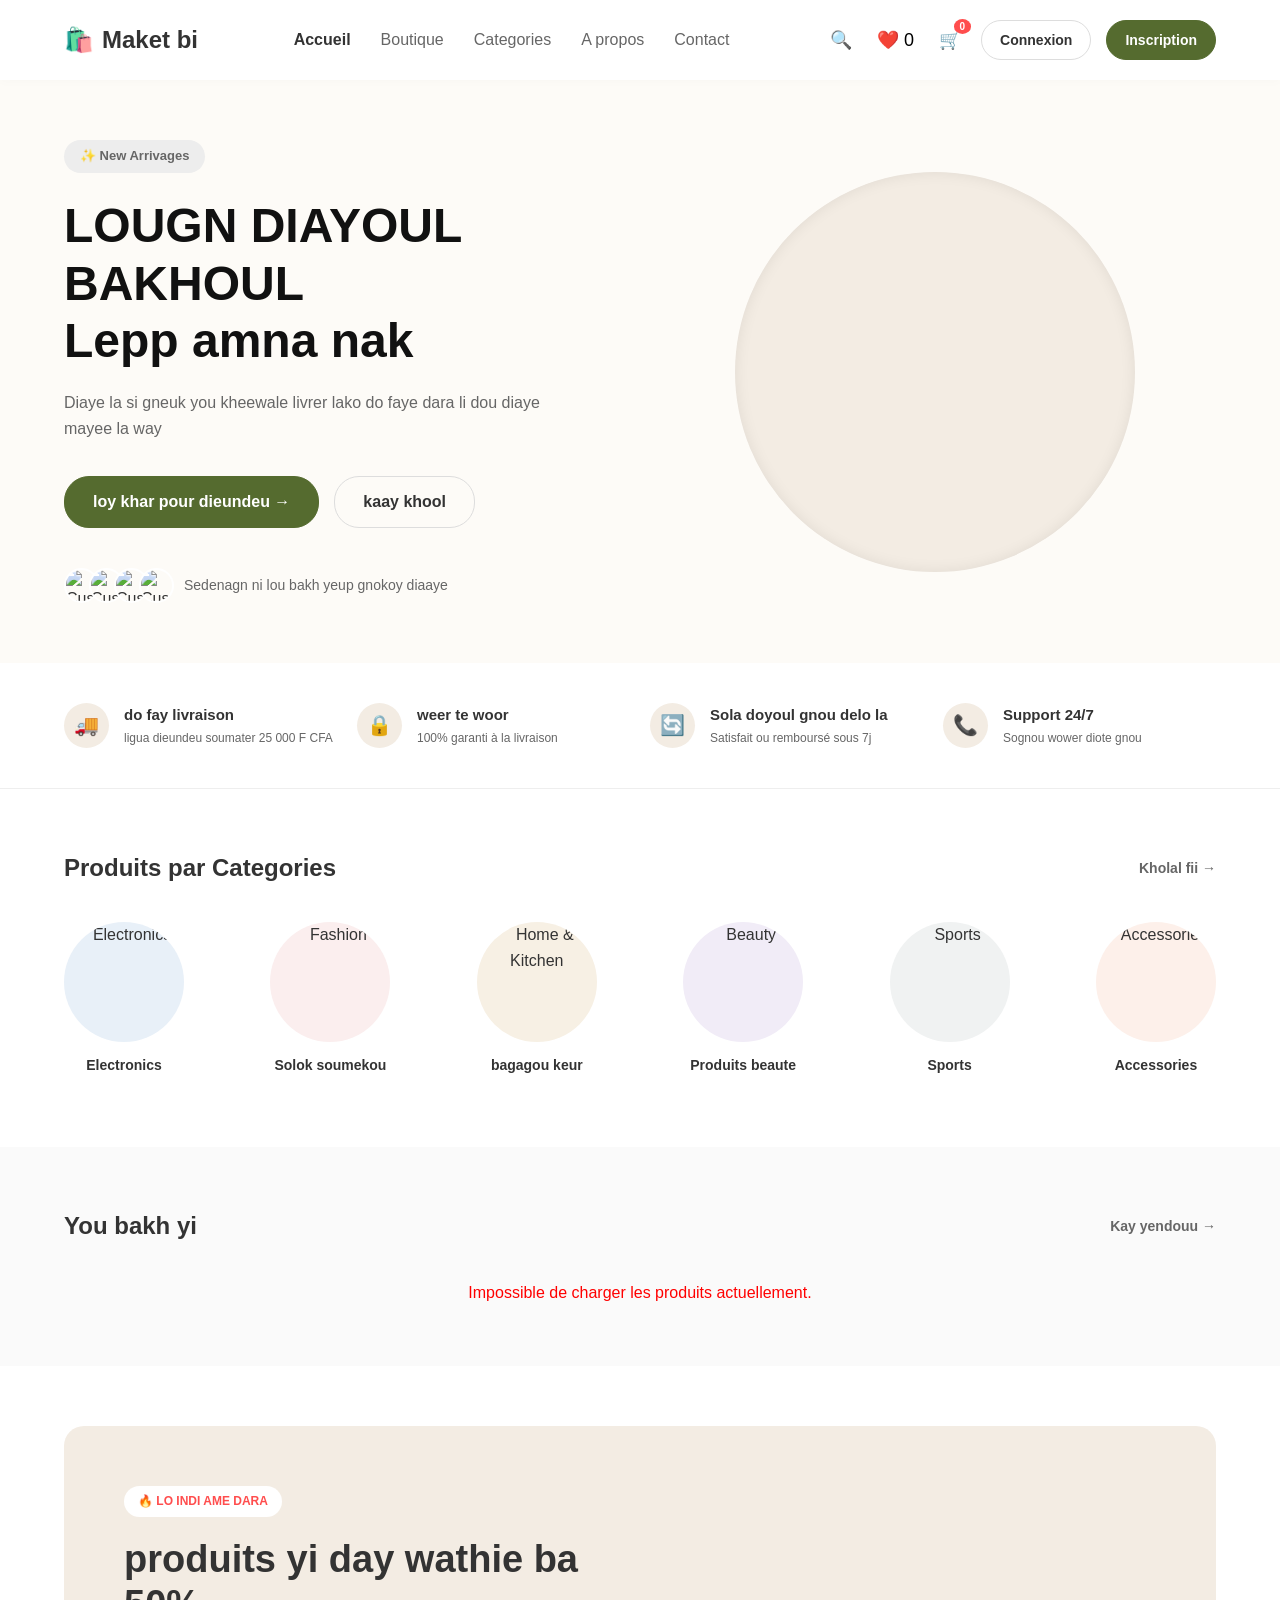
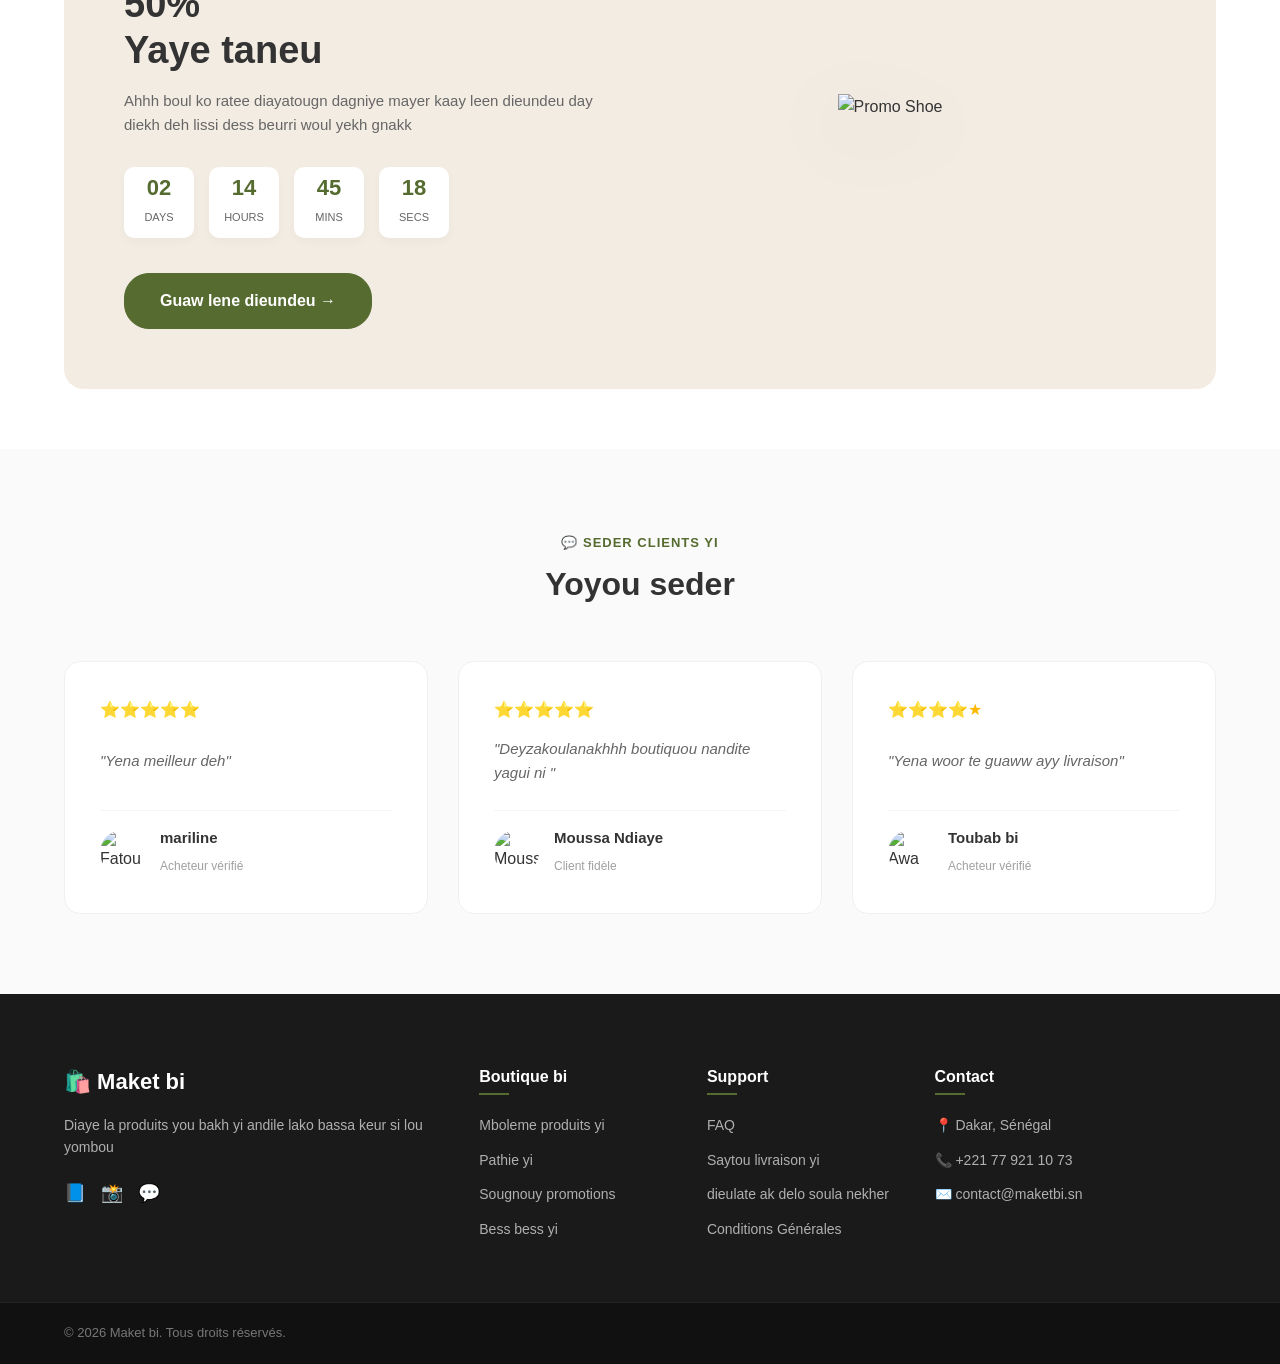
==== commit af40fad2: "Update navigation links to use proper capitalization for improved readability" ====
--- a/index.html
+++ b/index.html
@@ -18,10 +18,10 @@
     </button>
 
     <nav class="nav-links" id="nav-links">
-      <a href="#accueil" class="active">accueil</a>
-      <a href="#products-grid">boutique</a>
+      <a href="#accueil" class="active">Accueil</a>
+      <a href="#products-grid">Boutique</a>
       <a href="#categories">Categories</a>
-      <a href="#a-propos">a propos</a>
+      <a href="#a-propos">A propos</a>
       <a href="#contact">Contact</a>
     </nav>
 
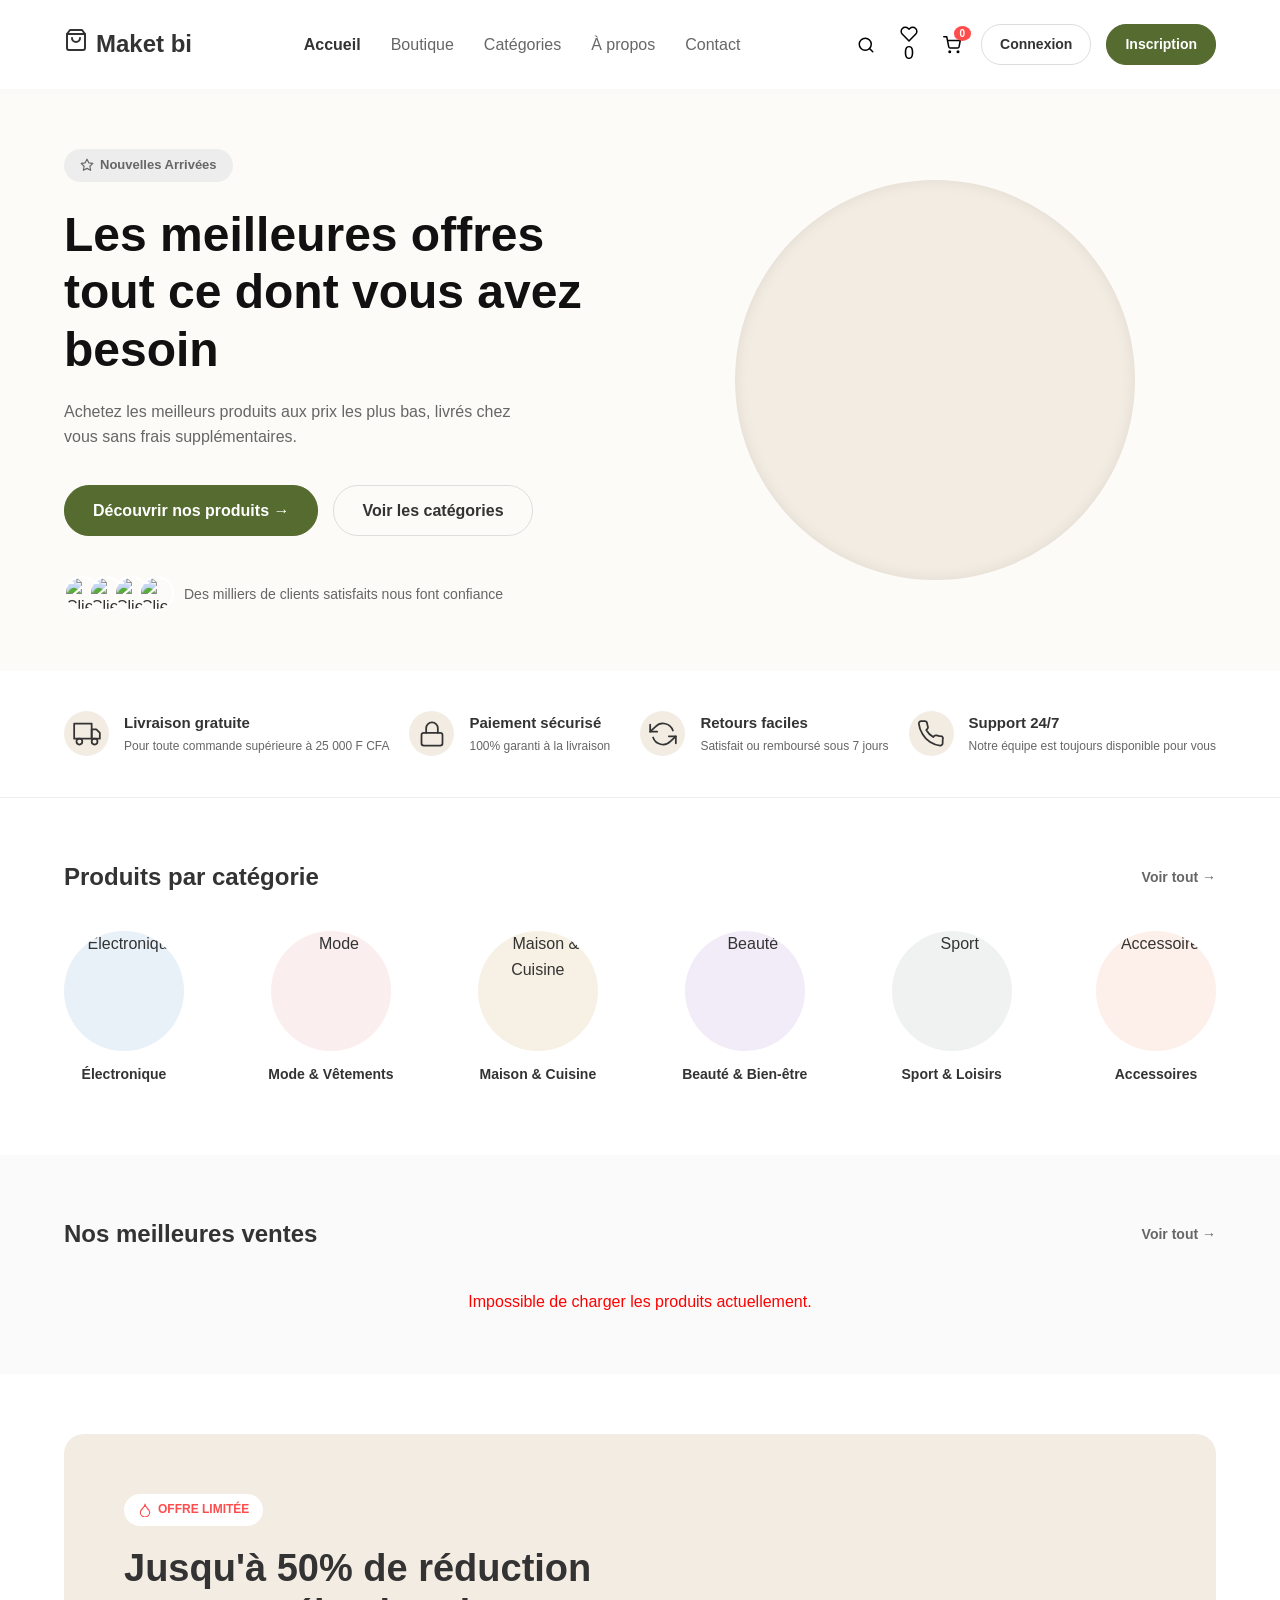
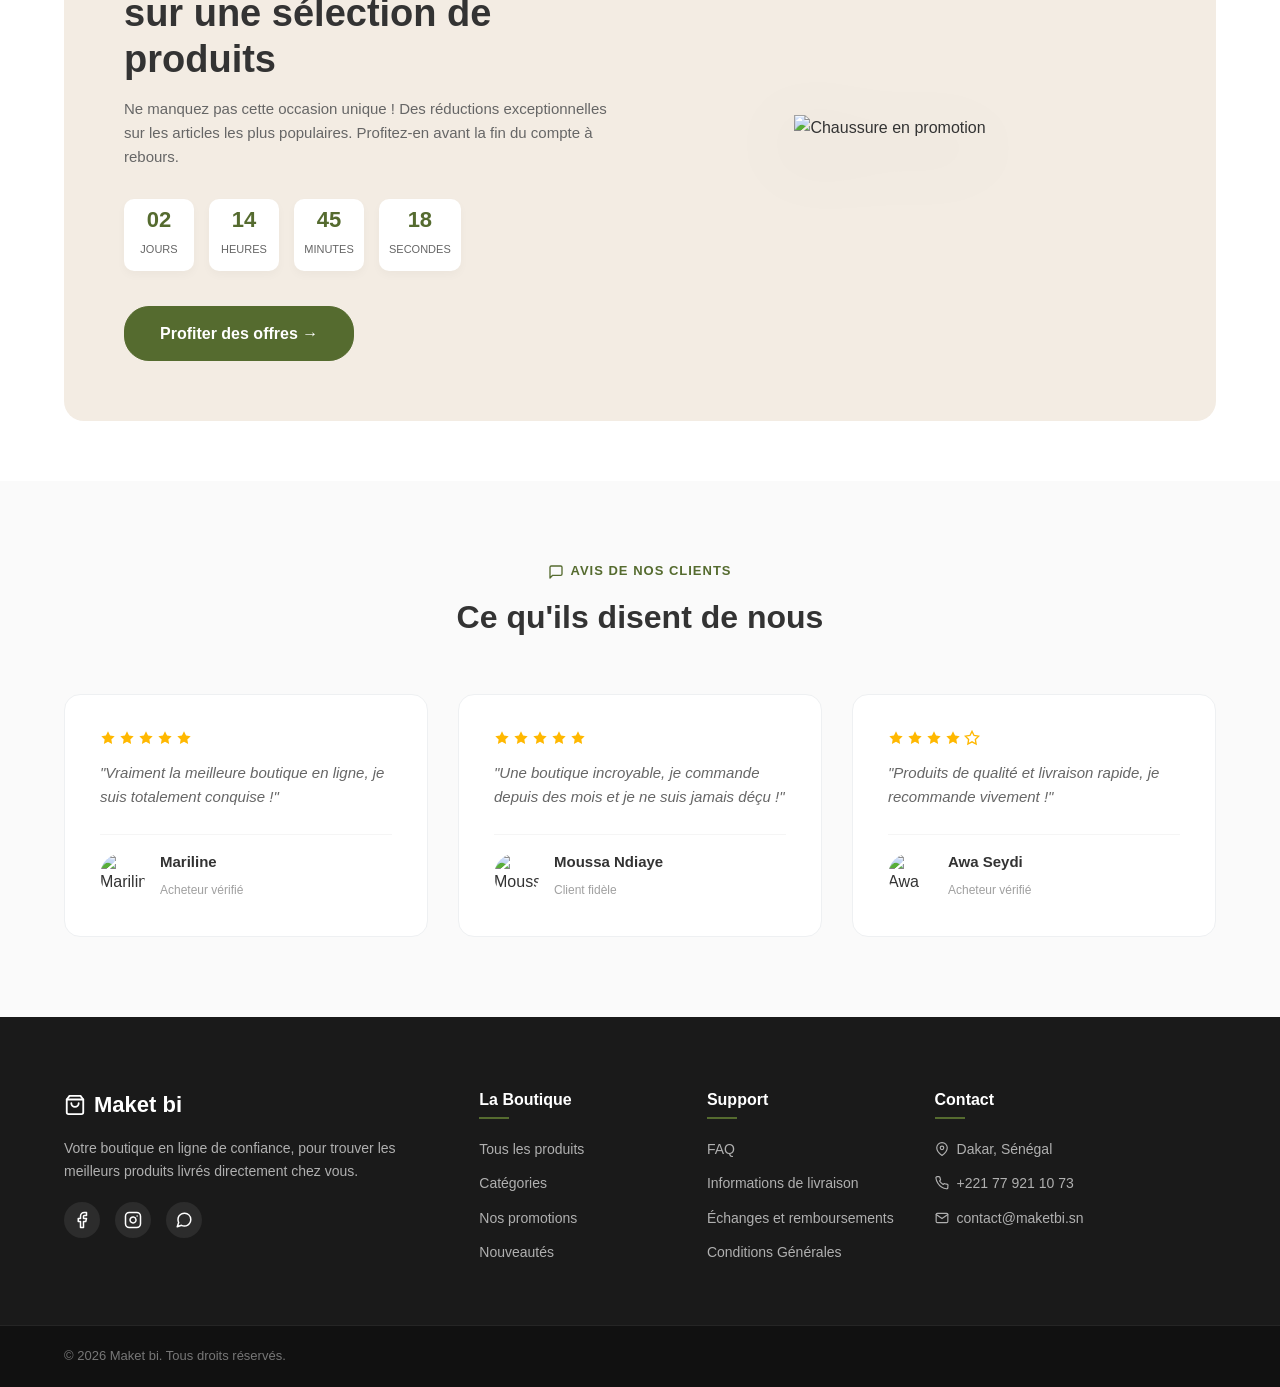
==== commit a8079ce8: "Refactor index.html for improved French localization; update text, icons, and structure for better u" ====
--- a/index.html
+++ b/index.html
@@ -1,16 +1,18 @@
 <!DOCTYPE html>
-<html lang="en">
+<html lang="fr">
 <head>
     <meta charset="UTF-8">
-    <meta name="viewport" content="width=device-width, initial-scale=1.0">
-    <title>LEPP LAY DIAYE</title>
+    <meta name="viewport" content="width=device-width, initial-scale=1.0, viewport-fit=cover">
+    <title>Maket bi — Votre boutique en ligne</title>
     <link rel="stylesheet" href="style.css">
 </head>
 <body>
     <header class="main-header">
   <div class="container navbar-container">
     <a href="#" class="logo">
-      <span class="logo-icon">🛍️</span> Maket bi
+      <span class="logo-icon">
+        <svg xmlns="http://www.w3.org/2000/svg" width="24" height="24" viewBox="0 0 24 24" fill="none" stroke="currentColor" stroke-width="2" stroke-linecap="round" stroke-linejoin="round"><path d="M6 2 3 6v14a2 2 0 0 0 2 2h14a2 2 0 0 0 2-2V6l-3-4z"/><line x1="3" y1="6" x2="21" y2="6"/><path d="M16 10a4 4 0 0 1-8 0"/></svg>
+      </span> Maket bi
     </a>
 
     <button class="hamburger" id="hamburger" aria-label="Menu">
@@ -20,24 +22,28 @@
     <nav class="nav-links" id="nav-links">
       <a href="#accueil" class="active">Accueil</a>
       <a href="#products-grid">Boutique</a>
-      <a href="#categories">Categories</a>
-      <a href="#a-propos">A propos</a>
+      <a href="#categories">Catégories</a>
+      <a href="#a-propos">À propos</a>
       <a href="#contact">Contact</a>
     </nav>
 
     <div class="nav-actions">
       <div class="search-wrapper">
-        <button class="icon-btn" id="search-toggle" aria-label="Search">🔍</button>
+        <button class="icon-btn" id="search-toggle" aria-label="Rechercher">
+          <svg xmlns="http://www.w3.org/2000/svg" width="18" height="18" viewBox="0 0 24 24" fill="none" stroke="currentColor" stroke-width="2" stroke-linecap="round" stroke-linejoin="round"><circle cx="11" cy="11" r="8"/><line x1="21" y1="21" x2="16.65" y2="16.65"/></svg>
+        </button>
         <div class="search-bar" id="search-bar">
           <input type="text" id="search-input" placeholder="Rechercher un produit...">
           <button id="search-clear">✕</button>
         </div>
       </div>
-      <button class="icon-btn wishlist-nav-btn" aria-label="Wishlist">
-          ❤️ <span class="wishlist-badge">0</span>
+      <button class="icon-btn wishlist-nav-btn" aria-label="Liste de souhaits">
+          <svg xmlns="http://www.w3.org/2000/svg" width="18" height="18" viewBox="0 0 24 24" fill="none" stroke="currentColor" stroke-width="2" stroke-linecap="round" stroke-linejoin="round"><path d="M20.84 4.61a5.5 5.5 0 0 0-7.78 0L12 5.67l-1.06-1.06a5.5 5.5 0 0 0-7.78 7.78l1.06 1.06L12 21.23l7.78-7.78 1.06-1.06a5.5 5.5 0 0 0 0-7.78z"/></svg>
+          <span class="wishlist-badge">0</span>
       </button>
-      <button class="icon-btn cart-btn" aria-label="Cart">
-        🛒 <span class="cart-badge">0</span>
+      <button class="icon-btn cart-btn" aria-label="Panier">
+        <svg xmlns="http://www.w3.org/2000/svg" width="18" height="18" viewBox="0 0 24 24" fill="none" stroke="currentColor" stroke-width="2" stroke-linecap="round" stroke-linejoin="round"><circle cx="9" cy="21" r="1"/><circle cx="20" cy="21" r="1"/><path d="M1 1h4l2.68 13.39a2 2 0 0 0 2 1.61h9.72a2 2 0 0 0 2-1.61L23 6H6"/></svg>
+        <span class="cart-badge">0</span>
       </button>
       <a href="#connexion" class="btn-auth btn-login">Connexion</a>
       <a href="#inscription" class="btn-auth btn-register">Inscription</a>
@@ -47,35 +53,38 @@
 
 <section class="hero-section" id="accueil">
   <div class="container hero-container">
-    
+
     <div class="hero-content">
-      <span class="badge">✨ New Arrivages</span>
-      
-      <h1>LOUGN DIAYOUL BAKHOUL<br>Lepp amna nak</h1>
-      
+      <span class="badge">
+        <svg xmlns="http://www.w3.org/2000/svg" width="14" height="14" viewBox="0 0 24 24" fill="none" stroke="currentColor" stroke-width="2" stroke-linecap="round" stroke-linejoin="round"><polygon points="12 2 15.09 8.26 22 9.27 17 14.14 18.18 21.02 12 17.77 5.82 21.02 7 14.14 2 9.27 8.91 8.26 12 2"/></svg>
+        Nouvelles Arrivées
+      </span>
+
+      <h1>Les meilleures offres<br>tout ce dont vous avez besoin</h1>
+
       <p class="hero-description">
-        Diaye la si gneuk you kheewale livrer lako do faye dara li dou diaye mayee la way
+        Achetez les meilleurs produits aux prix les plus bas, livrés chez vous sans frais supplémentaires.
       </p>
-      
+
       <div class="hero-actions">
-        <a href="#products-grid" class="btn btn-primary">loy khar pour dieundeu →</a>
-        <a href="#categories" class="btn btn-secondary">kaay khool</a>
-      </div>
-      
+        <a href="#products-grid" class="btn btn-primary">Découvrir nos produits →</a>
+        <a href="#categories" class="btn btn-secondary">Voir les catégories</a>
+      </div>
+
       <div class="hero-reviews">
         <div class="customer-avatars">
-          <img src="https://images.unsplash.com/photo-1534528741775-53994a69daeb?w=100" alt="Customer 1">
-          <img src="https://images.unsplash.com/photo-1507003211169-0a1dd7228f2d?w=100" alt="Customer 2">
-          <img src="https://images.unsplash.com/photo-1494790108377-be9c29b29330?w=100" alt="Customer 3">
-          <img src="https://images.unsplash.com/photo-1500648767791-00dcc994a43e?w=100" alt="Customer 4">
-        </div>
-        <p class="reviews-text">Sedenagn ni lou bakh yeup gnokoy diaaye</p>
+          <img src="https://images.unsplash.com/photo-1534528741775-53994a69daeb?w=100" alt="Client 1">
+          <img src="https://images.unsplash.com/photo-1507003211169-0a1dd7228f2d?w=100" alt="Client 2">
+          <img src="https://images.unsplash.com/photo-1494790108377-be9c29b29330?w=100" alt="Client 3">
+          <img src="https://images.unsplash.com/photo-1500648767791-00dcc994a43e?w=100" alt="Client 4">
+        </div>
+        <p class="reviews-text">Des milliers de clients satisfaits nous font confiance</p>
       </div>
     </div>
 
     <div class="hero-visual">
       <div class="podium-display">
-        <img src="https://images.unsplash.com/photo-1553062407-98eeb64c6a62?w=600" alt="Featured Backpack" class="main-hero-img">
+        <img src="https://images.unsplash.com/photo-1553062407-98eeb64c6a62?w=600" alt="Sac à dos en vedette" class="main-hero-img">
         </div>
     </div>
 
@@ -83,36 +92,44 @@
 </section>
 <section class="features-bar">
   <div class="container features-container">
-    
+
     <div class="feature-item">
-      <div class="feature-icon">🚚</div>
+      <div class="feature-icon">
+        <svg xmlns="http://www.w3.org/2000/svg" width="28" height="28" viewBox="0 0 24 24" fill="none" stroke="currentColor" stroke-width="1.5" stroke-linecap="round" stroke-linejoin="round"><rect x="1" y="3" width="15" height="13"/><polygon points="16 8 20 8 23 11 23 16 16 16 16 8"/><circle cx="5.5" cy="18.5" r="2.5"/><circle cx="18.5" cy="18.5" r="2.5"/></svg>
+      </div>
       <div class="feature-text">
-        <h3>do fay livraison</h3>
-        <p>ligua dieundeu soumater 25 000 F CFA</p>
+        <h3>Livraison gratuite</h3>
+        <p>Pour toute commande supérieure à 25 000 F CFA</p>
       </div>
     </div>
 
     <div class="feature-item">
-      <div class="feature-icon">🔒</div>
+      <div class="feature-icon">
+        <svg xmlns="http://www.w3.org/2000/svg" width="28" height="28" viewBox="0 0 24 24" fill="none" stroke="currentColor" stroke-width="1.5" stroke-linecap="round" stroke-linejoin="round"><rect x="3" y="11" width="18" height="11" rx="2" ry="2"/><path d="M7 11V7a5 5 0 0 1 10 0v4"/></svg>
+      </div>
       <div class="feature-text">
-        <h3>weer te woor </h3>
+        <h3>Paiement sécurisé</h3>
         <p>100% garanti à la livraison</p>
       </div>
     </div>
 
     <div class="feature-item">
-      <div class="feature-icon">🔄</div>
+      <div class="feature-icon">
+        <svg xmlns="http://www.w3.org/2000/svg" width="28" height="28" viewBox="0 0 24 24" fill="none" stroke="currentColor" stroke-width="1.5" stroke-linecap="round" stroke-linejoin="round"><polyline points="1 4 1 10 7 10"/><polyline points="23 20 23 14 17 14"/><path d="M20.49 9A9 9 0 0 0 5.64 5.64L1 10m22 4-4.64 4.36A9 9 0 0 1 3.51 15"/></svg>
+      </div>
       <div class="feature-text">
-        <h3>Sola doyoul gnou delo la </h3>
-        <p>Satisfait ou remboursé sous 7j</p>
+        <h3>Retours faciles</h3>
+        <p>Satisfait ou remboursé sous 7 jours</p>
       </div>
     </div>
 
     <div class="feature-item">
-      <div class="feature-icon">📞</div>
+      <div class="feature-icon">
+        <svg xmlns="http://www.w3.org/2000/svg" width="28" height="28" viewBox="0 0 24 24" fill="none" stroke="currentColor" stroke-width="1.5" stroke-linecap="round" stroke-linejoin="round"><path d="M22 16.92v3a2 2 0 0 1-2.18 2 19.79 19.79 0 0 1-8.63-3.07A19.5 19.5 0 0 1 4.69 12 19.79 19.79 0 0 1 1.61 3.38 2 2 0 0 1 3.6 1h3a2 2 0 0 1 2 1.72c.127.96.361 1.903.7 2.81a2 2 0 0 1-.45 2.11L7.91 8.6a16 16 0 0 0 6 6l.92-.92a2 2 0 0 1 2.11-.45c.907.339 1.85.573 2.81.7A2 2 0 0 1 22 16.92z"/></svg>
+      </div>
       <div class="feature-text">
         <h3>Support 24/7</h3>
-        <p>Sognou wower diote gnou</p>
+        <p>Notre équipe est toujours disponible pour vous</p>
       </div>
     </div>
 
@@ -120,54 +137,54 @@
 </section>
 <section class="categories-section" id="categories">
   <div class="container">
-    
+
     <div class="section-header">
-      <h2>Produits par Categories</h2>
-      <a href="#all-categories" class="view-all-link">Kholal fii →</a>
+      <h2>Produits par catégorie</h2>
+      <a href="#all-categories" class="view-all-link">Voir tout →</a>
     </div>
 
     <div class="categories-display">
-      
+
       <a href="#electronics" class="category-item">
         <div class="category-circle bg-blue">
-          <img src="https://images.unsplash.com/photo-1505740420928-5e560c06d30e?w=150" alt="Electronics">
-        </div>
-        <span>Electronics</span>
+          <img src="https://images.unsplash.com/photo-1505740420928-5e560c06d30e?w=150" alt="Électronique">
+        </div>
+        <span>Électronique</span>
       </a>
 
       <a href="#fashion" class="category-item">
         <div class="category-circle bg-pink">
-          <img src="https://images.unsplash.com/photo-1525507119028-ed4c629a60a3?w=150" alt="Fashion">
-        </div>
-        <span>Solok soumekou</span>
+          <img src="https://images.unsplash.com/photo-1525507119028-ed4c629a60a3?w=150" alt="Mode">
+        </div>
+        <span>Mode & Vêtements</span>
       </a>
 
       <a href="#home-kitchen" class="category-item">
         <div class="category-circle bg-yellow">
-          <img src="https://images.unsplash.com/photo-1513694203232-719a280e022f?w=150" alt="Home & Kitchen">
-        </div>
-        <span>bagagou keur</span>
+          <img src="https://images.unsplash.com/photo-1513694203232-719a280e022f?w=150" alt="Maison & Cuisine">
+        </div>
+        <span>Maison & Cuisine</span>
       </a>
 
       <a href="#beauty" class="category-item">
         <div class="category-circle bg-purple">
-          <img src="https://images.unsplash.com/photo-1596462502278-27bfdc403348?w=150" alt="Beauty">
-        </div>
-        <span>Produits beaute</span>
+          <img src="https://images.unsplash.com/photo-1596462502278-27bfdc403348?w=150" alt="Beauté">
+        </div>
+        <span>Beauté & Bien-être</span>
       </a>
 
       <a href="#sports" class="category-item">
         <div class="category-circle bg-grey">
-          <img src="https://images.unsplash.com/photo-1461896836934-ffe607ba8211?w=150" alt="Sports">
-        </div>
-        <span>Sports</span>
+          <img src="https://images.unsplash.com/photo-1461896836934-ffe607ba8211?w=150" alt="Sport">
+        </div>
+        <span>Sport & Loisirs</span>
       </a>
 
       <a href="#accessories" class="category-item">
         <div class="category-circle bg-orange">
-          <img src="https://images.unsplash.com/photo-1523275335684-37898b6baf30?w=150" alt="Accessories">
-        </div>
-        <span>Accessories</span>
+          <img src="https://images.unsplash.com/photo-1523275335684-37898b6baf30?w=150" alt="Accessoires">
+        </div>
+        <span>Accessoires</span>
       </a>
 
     </div>
@@ -175,50 +192,53 @@
 </section>
 <section class="products-section">
   <div class="container">
-    
+
     <div class="section-header">
-      <h2>You bakh yi</h2>
-      <a href="#all-products" class="view-all-link">Kay yendouu →</a>
+      <h2>Nos meilleures ventes</h2>
+      <a href="#all-products" class="view-all-link">Voir tout →</a>
     </div>
 
     <div id="products-grid" class="products-grid">
-      
-    
+
+
   </div>
 </section>
 <section class="promo-section">
   <div class="container">
     <div class="promo-banner">
-      
+
       <div class="promo-content">
-        <span class="promo-badge">🔥 Lo indi ame dara</span>
-        <h2>produits yi day wathie ba 50%<br>Yaye taneu</h2>
-        <p class="promo-text">Ahhh boul ko ratee diayatougn dagniye mayer kaay leen dieundeu day diekh deh lissi dess beurri woul yekh gnakk</p>
-        
+        <span class="promo-badge">
+          <svg xmlns="http://www.w3.org/2000/svg" width="14" height="14" viewBox="0 0 24 24" fill="none" stroke="currentColor" stroke-width="2" stroke-linecap="round" stroke-linejoin="round"><path d="M12 2c0 6-8 8-8 14a8 8 0 0 0 16 0c0-6-8-8-8-14z"/></svg>
+          Offre limitée
+        </span>
+        <h2>Jusqu'à 50% de réduction<br>sur une sélection de produits</h2>
+        <p class="promo-text">Ne manquez pas cette occasion unique ! Des réductions exceptionnelles sur les articles les plus populaires. Profitez-en avant la fin du compte à rebours.</p>
+
         <div class="countdown-container">
           <div class="countdown-box">
             <span class="time">02</span>
-            <span class="label">Days</span>
+            <span class="label">Jours</span>
           </div>
           <div class="countdown-box">
             <span class="time">14</span>
-            <span class="label">Hours</span>
+            <span class="label">Heures</span>
           </div>
           <div class="countdown-box">
             <span class="time">45</span>
-            <span class="label">Mins</span>
+            <span class="label">Minutes</span>
           </div>
           <div class="countdown-box">
             <span class="time">18</span>
-            <span class="label">Secs</span>
-          </div>
-        </div>
-
-        <a href="#shop" class="btn btn-primary promo-btn">Guaw lene dieundeu →</a>
+            <span class="label">Secondes</span>
+          </div>
+        </div>
+
+        <a href="#shop" class="btn btn-primary promo-btn">Profiter des offres →</a>
       </div>
 
       <div class="promo-image-box">
-        <img src="https://images.unsplash.com/photo-1542291026-7eec264c27ff?w=600" alt="Promo Shoe" class="promo-img">
+        <img src="https://images.unsplash.com/photo-1542291026-7eec264c27ff?w=600" alt="Chaussure en promotion" class="promo-img">
       </div>
 
     </div>
@@ -226,32 +246,47 @@
 </section>
 <section class="testimonials-section" id="a-propos">
   <div class="container">
-    
+
     <div class="testimonials-header">
-      <span>💬 Seder clients yi</span>
-      <h2>Yoyou seder</h2>
+      <span>
+        <svg xmlns="http://www.w3.org/2000/svg" width="16" height="16" viewBox="0 0 24 24" fill="none" stroke="currentColor" stroke-width="2" stroke-linecap="round" stroke-linejoin="round"><path d="M21 15a2 2 0 0 1-2 2H7l-4 4V5a2 2 0 0 1 2-2h14a2 2 0 0 1 2 2z"/></svg>
+        Avis de nos clients
+      </span>
+      <h2>Ce qu'ils disent de nous</h2>
     </div>
 
     <div class="testimonials-grid">
-      
+
       <div class="testimonial-card">
-        <div class="testimonial-stars">⭐⭐⭐⭐⭐</div>
+        <div class="testimonial-stars">
+          <svg xmlns="http://www.w3.org/2000/svg" width="16" height="16" viewBox="0 0 24 24" fill="currentColor" stroke="none"><polygon points="12 2 15.09 8.26 22 9.27 17 14.14 18.18 21.02 12 17.77 5.82 21.02 7 14.14 2 9.27 8.91 8.26 12 2"/></svg>
+          <svg xmlns="http://www.w3.org/2000/svg" width="16" height="16" viewBox="0 0 24 24" fill="currentColor" stroke="none"><polygon points="12 2 15.09 8.26 22 9.27 17 14.14 18.18 21.02 12 17.77 5.82 21.02 7 14.14 2 9.27 8.91 8.26 12 2"/></svg>
+          <svg xmlns="http://www.w3.org/2000/svg" width="16" height="16" viewBox="0 0 24 24" fill="currentColor" stroke="none"><polygon points="12 2 15.09 8.26 22 9.27 17 14.14 18.18 21.02 12 17.77 5.82 21.02 7 14.14 2 9.27 8.91 8.26 12 2"/></svg>
+          <svg xmlns="http://www.w3.org/2000/svg" width="16" height="16" viewBox="0 0 24 24" fill="currentColor" stroke="none"><polygon points="12 2 15.09 8.26 22 9.27 17 14.14 18.18 21.02 12 17.77 5.82 21.02 7 14.14 2 9.27 8.91 8.26 12 2"/></svg>
+          <svg xmlns="http://www.w3.org/2000/svg" width="16" height="16" viewBox="0 0 24 24" fill="currentColor" stroke="none"><polygon points="12 2 15.09 8.26 22 9.27 17 14.14 18.18 21.02 12 17.77 5.82 21.02 7 14.14 2 9.27 8.91 8.26 12 2"/></svg>
+        </div>
         <p class="testimonial-text">
-          "Yena meilleur deh"
+          "Vraiment la meilleure boutique en ligne, je suis totalement conquise !"
         </p>
         <div class="testimonial-user">
-          <img src="https://images.unsplash.com/photo-1534528741775-53994a69daeb?w=100" alt="Fatou Diop" class="user-avatar">
+          <img src="https://images.unsplash.com/photo-1534528741775-53994a69daeb?w=100" alt="Mariline" class="user-avatar">
           <div class="user-info">
-            <h3>mariline</h3>
+            <h3>Mariline</h3>
             <span>Acheteur vérifié</span>
           </div>
         </div>
       </div>
 
       <div class="testimonial-card">
-        <div class="testimonial-stars">⭐⭐⭐⭐⭐</div>
+        <div class="testimonial-stars">
+          <svg xmlns="http://www.w3.org/2000/svg" width="16" height="16" viewBox="0 0 24 24" fill="currentColor" stroke="none"><polygon points="12 2 15.09 8.26 22 9.27 17 14.14 18.18 21.02 12 17.77 5.82 21.02 7 14.14 2 9.27 8.91 8.26 12 2"/></svg>
+          <svg xmlns="http://www.w3.org/2000/svg" width="16" height="16" viewBox="0 0 24 24" fill="currentColor" stroke="none"><polygon points="12 2 15.09 8.26 22 9.27 17 14.14 18.18 21.02 12 17.77 5.82 21.02 7 14.14 2 9.27 8.91 8.26 12 2"/></svg>
+          <svg xmlns="http://www.w3.org/2000/svg" width="16" height="16" viewBox="0 0 24 24" fill="currentColor" stroke="none"><polygon points="12 2 15.09 8.26 22 9.27 17 14.14 18.18 21.02 12 17.77 5.82 21.02 7 14.14 2 9.27 8.91 8.26 12 2"/></svg>
+          <svg xmlns="http://www.w3.org/2000/svg" width="16" height="16" viewBox="0 0 24 24" fill="currentColor" stroke="none"><polygon points="12 2 15.09 8.26 22 9.27 17 14.14 18.18 21.02 12 17.77 5.82 21.02 7 14.14 2 9.27 8.91 8.26 12 2"/></svg>
+          <svg xmlns="http://www.w3.org/2000/svg" width="16" height="16" viewBox="0 0 24 24" fill="currentColor" stroke="none"><polygon points="12 2 15.09 8.26 22 9.27 17 14.14 18.18 21.02 12 17.77 5.82 21.02 7 14.14 2 9.27 8.91 8.26 12 2"/></svg>
+        </div>
         <p class="testimonial-text">
-          "Deyzakoulanakhhh boutiquou nandite yagui ni "
+          "Une boutique incroyable, je commande depuis des mois et je ne suis jamais déçu !"
         </p>
         <div class="testimonial-user">
           <img src="https://images.unsplash.com/photo-1507003211169-0a1dd7228f2d?w=100" alt="Moussa Ndiaye" class="user-avatar">
@@ -263,14 +298,20 @@
       </div>
 
       <div class="testimonial-card">
-        <div class="testimonial-stars">⭐⭐⭐⭐★</div>
+        <div class="testimonial-stars">
+          <svg xmlns="http://www.w3.org/2000/svg" width="16" height="16" viewBox="0 0 24 24" fill="currentColor" stroke="none"><polygon points="12 2 15.09 8.26 22 9.27 17 14.14 18.18 21.02 12 17.77 5.82 21.02 7 14.14 2 9.27 8.91 8.26 12 2"/></svg>
+          <svg xmlns="http://www.w3.org/2000/svg" width="16" height="16" viewBox="0 0 24 24" fill="currentColor" stroke="none"><polygon points="12 2 15.09 8.26 22 9.27 17 14.14 18.18 21.02 12 17.77 5.82 21.02 7 14.14 2 9.27 8.91 8.26 12 2"/></svg>
+          <svg xmlns="http://www.w3.org/2000/svg" width="16" height="16" viewBox="0 0 24 24" fill="currentColor" stroke="none"><polygon points="12 2 15.09 8.26 22 9.27 17 14.14 18.18 21.02 12 17.77 5.82 21.02 7 14.14 2 9.27 8.91 8.26 12 2"/></svg>
+          <svg xmlns="http://www.w3.org/2000/svg" width="16" height="16" viewBox="0 0 24 24" fill="currentColor" stroke="none"><polygon points="12 2 15.09 8.26 22 9.27 17 14.14 18.18 21.02 12 17.77 5.82 21.02 7 14.14 2 9.27 8.91 8.26 12 2"/></svg>
+          <svg xmlns="http://www.w3.org/2000/svg" width="16" height="16" viewBox="0 0 24 24" fill="none" stroke="currentColor" stroke-width="2"><polygon points="12 2 15.09 8.26 22 9.27 17 14.14 18.18 21.02 12 17.77 5.82 21.02 7 14.14 2 9.27 8.91 8.26 12 2"/></svg>
+        </div>
         <p class="testimonial-text">
-          "Yena woor te guaww ayy livraison"
+          "Produits de qualité et livraison rapide, je recommande vivement !"
         </p>
         <div class="testimonial-user">
           <img src="https://images.unsplash.com/photo-1494790108377-be9c29b29330?w=100" alt="Awa Seydi" class="user-avatar">
           <div class="user-info">
-            <h3>Toubab bi</h3>
+            <h3>Awa Seydi</h3>
             <span>Acheteur vérifié</span>
           </div>
         </div>
@@ -285,25 +326,35 @@
 </body>
    <footer class="main-footer" id="contact">
   <div class="container footer-container">
-    
+
     <div class="footer-col">
-      <h2 class="footer-logo">🛍️ Maket bi</h2>
+      <h2 class="footer-logo">
+        <svg xmlns="http://www.w3.org/2000/svg" width="22" height="22" viewBox="0 0 24 24" fill="none" stroke="currentColor" stroke-width="2" stroke-linecap="round" stroke-linejoin="round"><path d="M6 2 3 6v14a2 2 0 0 0 2 2h14a2 2 0 0 0 2-2V6l-3-4z"/><line x1="3" y1="6" x2="21" y2="6"/><path d="M16 10a4 4 0 0 1-8 0"/></svg>
+        Maket bi
+      </h2>
       <p class="footer-about">
-       Diaye la produits you bakh yi andile lako bassa keur si lou yombou
+        Votre boutique en ligne de confiance, pour trouver les meilleurs produits livrés directement chez vous.
+      </p>
       <div class="social-links">
-        <a href="#" aria-label="Facebook">📘</a>
-        <a href="#" aria-label="Instagram">📸</a>
-        <a href="#" aria-label="WhatsApp">💬</a>
+        <a href="#" aria-label="Facebook">
+          <svg xmlns="http://www.w3.org/2000/svg" width="18" height="18" viewBox="0 0 24 24" fill="none" stroke="currentColor" stroke-width="2" stroke-linecap="round" stroke-linejoin="round"><path d="M18 2h-3a5 5 0 0 0-5 5v3H7v4h3v8h4v-8h3l1-4h-4V7a1 1 0 0 1 1-1h3z"/></svg>
+        </a>
+        <a href="#" aria-label="Instagram">
+          <svg xmlns="http://www.w3.org/2000/svg" width="18" height="18" viewBox="0 0 24 24" fill="none" stroke="currentColor" stroke-width="2" stroke-linecap="round" stroke-linejoin="round"><rect x="2" y="2" width="20" height="20" rx="5" ry="5"/><path d="M16 11.37A4 4 0 1 1 12.63 8 4 4 0 0 1 16 11.37z"/><line x1="17.5" y1="6.5" x2="17.51" y2="6.5"/></svg>
+        </a>
+        <a href="#" aria-label="WhatsApp">
+          <svg xmlns="http://www.w3.org/2000/svg" width="18" height="18" viewBox="0 0 24 24" fill="none" stroke="currentColor" stroke-width="2" stroke-linecap="round" stroke-linejoin="round"><path d="M21 11.5a8.38 8.38 0 0 1-.9 3.8 8.5 8.5 0 0 1-7.6 4.7 8.38 8.38 0 0 1-3.8-.9L3 21l1.9-5.7a8.38 8.38 0 0 1-.9-3.8 8.5 8.5 0 0 1 4.7-7.6 8.38 8.38 0 0 1 3.8-.9h.5a8.48 8.48 0 0 1 8 8v.5z"/></svg>
+        </a>
       </div>
     </div>
 
     <div class="footer-col">
-      <h3>Boutique bi</h3>
+      <h3>La Boutique</h3>
       <ul>
-        <li><a href="#shop">Mboleme produits yi</a></li>
-        <li><a href="#categories">Pathie yi </a></li>
-        <li><a href="#deals">Sougnouy promotions</a></li>
-        <li><a href="#new">Bess bess yi</a></li>
+        <li><a href="#shop">Tous les produits</a></li>
+        <li><a href="#categories">Catégories</a></li>
+        <li><a href="#deals">Nos promotions</a></li>
+        <li><a href="#new">Nouveautés</a></li>
       </ul>
     </div>
 
@@ -311,8 +362,8 @@
       <h3>Support</h3>
       <ul>
         <li><a href="#faq">FAQ</a></li>
-        <li><a href="#delivery">Saytou livraison yi</a></li>
-        <li><a href="#returns">dieulate ak delo soula nekher</a></li>
+        <li><a href="#delivery">Informations de livraison</a></li>
+        <li><a href="#returns">Échanges et remboursements</a></li>
         <li><a href="#terms">Conditions Générales</a></li>
       </ul>
     </div>
@@ -320,9 +371,18 @@
     <div class="footer-col">
       <h3>Contact</h3>
       <ul class="contact-info">
-        <li>📍 Dakar, Sénégal</li>
-        <li>📞 +221 77 921 10 73</li>
-        <li>✉️ contact@maketbi.sn</li>
+        <li>
+          <svg xmlns="http://www.w3.org/2000/svg" width="14" height="14" viewBox="0 0 24 24" fill="none" stroke="currentColor" stroke-width="2" stroke-linecap="round" stroke-linejoin="round"><path d="M21 10c0 7-9 13-9 13s-9-6-9-13a9 9 0 0 1 18 0z"/><circle cx="12" cy="10" r="3"/></svg>
+          Dakar, Sénégal
+        </li>
+        <li>
+          <svg xmlns="http://www.w3.org/2000/svg" width="14" height="14" viewBox="0 0 24 24" fill="none" stroke="currentColor" stroke-width="2" stroke-linecap="round" stroke-linejoin="round"><path d="M22 16.92v3a2 2 0 0 1-2.18 2 19.79 19.79 0 0 1-8.63-3.07A19.5 19.5 0 0 1 4.69 12 19.79 19.79 0 0 1 1.61 3.38 2 2 0 0 1 3.6 1h3a2 2 0 0 1 2 1.72c.127.96.361 1.903.7 2.81a2 2 0 0 1-.45 2.11L7.91 8.6a16 16 0 0 0 6 6l.92-.92a2 2 0 0 1 2.11-.45c.907.339 1.85.573 2.81.7A2 2 0 0 1 22 16.92z"/></svg>
+          +221 77 921 10 73
+        </li>
+        <li>
+          <svg xmlns="http://www.w3.org/2000/svg" width="14" height="14" viewBox="0 0 24 24" fill="none" stroke="currentColor" stroke-width="2" stroke-linecap="round" stroke-linejoin="round"><path d="M4 4h16c1.1 0 2 .9 2 2v12c0 1.1-.9 2-2 2H4c-1.1 0-2-.9-2-2V6c0-1.1.9-2 2-2z"/><polyline points="22,6 12,13 2,6"/></svg>
+          contact@maketbi.sn
+        </li>
       </ul>
     </div>
 
@@ -333,5 +393,5 @@
       <p>&copy; 2026 Maket bi. Tous droits réservés.</p>
     </div>
   </div>
-</footer> 
+</footer>
 </html>
--- a/style.css
+++ b/style.css
@@ -354,13 +354,17 @@
     background: none;
     border: none;
     cursor: pointer;
-    padding: 5px;
+    padding: 8px;
     z-index: 1100;
-}
+    border-radius: 8px;
+    transition: background 0.2s;
+}
+
+.hamburger:hover { background: #f5f5f5; }
 
 .hamburger span {
     display: block;
-    width: 24px;
+    width: 22px;
     height: 2px;
     background-color: var(--text-color);
     border-radius: 2px;
@@ -368,17 +372,29 @@
 }
 
 .hamburger.open span:nth-child(1) { transform: rotate(45deg) translate(5px, 5px); }
-.hamburger.open span:nth-child(2) { opacity: 0; }
+.hamburger.open span:nth-child(2) { opacity: 0; transform: scaleX(0); }
 .hamburger.open span:nth-child(3) { transform: rotate(-45deg) translate(5px, -5px); }
 
-/* ── RESPONSIVE GLOBAL ──────────────────────────────── */
+/* ── RESPONSIVE TABLETTE ────────────────────────────── */
 @media (max-width: 992px) {
-    .hero-content h1 { font-size: 40px; }
-}
-
+    .hero-content h1 { font-size: 38px; }
+
+    .nav-links { gap: 20px; }
+
+    .footer-container {
+        grid-template-columns: repeat(2, 1fr);
+        gap: 30px;
+    }
+}
+
+/* ── RESPONSIVE MOBILE (≤768px) ─────────────────────── */
 @media (max-width: 768px) {
-    /* Navbar */
-    .navbar-container { padding: 15px 0; position: relative; }
+
+    /* --- Navbar --- */
+    .navbar-container {
+        padding: 14px 0;
+        position: relative;
+    }
 
     .hamburger { display: flex; }
 
@@ -386,68 +402,235 @@
         display: none;
         flex-direction: column;
         position: absolute;
-        top: 100%;
-        left: 0;
-        right: 0;
+        top: calc(100% + 1px);
+        left: -5%;
+        right: -5%;
         background: #ffffff;
-        padding: 20px;
-        gap: 15px;
-        box-shadow: 0 8px 20px rgba(0,0,0,0.08);
+        padding: 16px 20px 24px;
+        gap: 4px;
+        box-shadow: 0 12px 30px rgba(0,0,0,0.10);
         z-index: 1000;
+        border-top: 1px solid #f0f0f0;
     }
 
     .nav-links.open { display: flex; }
 
-    .nav-actions {
-        gap: 8px;
-    }
+    .nav-links a {
+        padding: 12px 8px;
+        border-bottom: 1px solid #f5f5f5;
+        font-size: 15px;
+    }
+
+    .nav-links a:last-child { border-bottom: none; }
+
+    /* Boutons auth dans le menu mobile */
+    .nav-links .btn-auth-mobile {
+        display: flex;
+        gap: 10px;
+        padding: 16px 8px 0;
+    }
+
+    .nav-actions { gap: 6px; }
 
     .btn-auth {
-        padding: 6px 10px;
-        font-size: 12px;
-    }
-
-    /* Hero */
+        padding: 7px 14px;
+        font-size: 13px;
+    }
+
+    /* --- Hero --- */
+    .hero-section { padding: 40px 0 50px; }
+
     .hero-container {
+        flex-direction: column-reverse;
+        text-align: center;
+        gap: 30px;
+    }
+
+    .hero-content { max-width: 100%; }
+
+    .hero-content h1 {
+        font-size: 28px;
+        line-height: 1.25;
+    }
+
+    .hero-description {
+        font-size: 14px;
+        max-width: 100%;
+    }
+
+    .hero-actions {
+        justify-content: center;
+        flex-wrap: wrap;
+        gap: 12px;
+    }
+
+    .hero-actions .btn {
+        flex: 1;
+        min-width: 140px;
+        text-align: center;
+    }
+
+    .hero-reviews { justify-content: center; }
+
+    .podium-display {
+        width: 240px;
+        height: 240px;
+    }
+
+    /* --- Features bar --- */
+    .features-bar { padding: 30px 0; }
+
+    .features-container {
+        display: grid;
+        grid-template-columns: 1fr 1fr;
+        gap: 20px;
+    }
+
+    .feature-item {
+        width: 100%;
+        justify-content: flex-start;
+        padding: 0;
+    }
+
+    .feature-text p { white-space: normal; }
+
+    /* --- Catégories --- */
+    .categories-section { padding: 40px 0; }
+
+    .categories-display {
+        justify-content: flex-start;
+        gap: 16px;
+        padding-bottom: 12px;
+        -webkit-overflow-scrolling: touch;
+        scrollbar-width: none;
+    }
+
+    .categories-display::-webkit-scrollbar { display: none; }
+
+    .category-circle {
+        width: 85px;
+        height: 85px;
+    }
+
+    .category-item span { font-size: 12px; }
+
+    /* --- Grille produits --- */
+    .products-section { padding: 40px 0; }
+
+    .products-grid {
+        grid-template-columns: repeat(2, 1fr);
+        gap: 14px;
+    }
+
+    .product-image-container { height: 170px; }
+
+    .product-title { font-size: 14px; }
+
+    .current-price { font-size: 15px; }
+
+    .add-to-cart-btn {
+        padding: 10px;
+        font-size: 13px;
+    }
+
+    /* --- Section header --- */
+    .section-header h2 { font-size: 20px; }
+
+    /* --- Promo --- */
+    .promo-section { padding: 40px 0; }
+
+    .promo-banner {
         flex-direction: column;
         text-align: center;
-    }
-
-    .hero-content h1 { font-size: 30px; }
-    .hero-description { font-size: 14px; }
-    .hero-actions { justify-content: center; flex-wrap: wrap; }
-    .hero-reviews { justify-content: center; }
-
-    /* Produits */
-    .products-grid {
-        grid-template-columns: repeat(2, 1fr);
-        gap: 15px;
-    }
-
-    /* Section header */
-    .section-header h2 { font-size: 20px; }
-}
-
+        padding: 36px 24px;
+        gap: 32px;
+        border-radius: 16px;
+    }
+
+    .promo-content { max-width: 100%; }
+
+    .promo-content h2 { font-size: 26px; }
+
+    .countdown-container { justify-content: center; gap: 10px; }
+
+    .countdown-box { min-width: 62px; padding: 10px 8px; }
+
+    .countdown-box .time { font-size: 20px; }
+
+    .promo-image-box { width: 100%; }
+
+    .promo-img {
+        max-width: 65%;
+        transform: none;
+    }
+
+    /* --- Témoignages --- */
+    .testimonials-section { padding: 50px 0; }
+
+    .testimonials-header h2 { font-size: 24px; }
+
+    .testimonials-grid { gap: 16px; }
+
+    .testimonial-card { padding: 24px 20px; }
+
+    /* --- Footer --- */
+    .main-footer { padding: 50px 0 0; }
+
+    .footer-container {
+        grid-template-columns: 1fr 1fr;
+        gap: 28px;
+    }
+
+    .footer-col:first-child {
+        grid-column: 1 / -1;
+    }
+}
+
+/* ── RESPONSIVE PETIT MOBILE (≤480px) ───────────────── */
 @media (max-width: 480px) {
-    /* Navbar — cacher les boutons auth sur très petit écran */
+
+    /* Navbar — masquer les boutons auth, ils sont dans le menu */
     .btn-login, .btn-register { display: none; }
-    .nav-links.open .btn-login,
-    .nav-links.open .btn-register { display: block; }
 
     /* Hero */
     .hero-content h1 { font-size: 24px; }
-    .btn { padding: 10px 18px; font-size: 13px; }
-
-    /* Produits — 1 colonne */
+
+    .hero-actions .btn {
+        padding: 11px 16px;
+        font-size: 13px;
+    }
+
+    .podium-display {
+        width: 200px;
+        height: 200px;
+    }
+
+    /* Features : 1 colonne */
+    .features-container { grid-template-columns: 1fr; gap: 16px; }
+
+    /* Produits : 1 colonne sur très petit écran */
     .products-grid {
         grid-template-columns: 1fr;
-    }
+        gap: 14px;
+    }
+
+    .product-image-container { height: 200px; }
 
     /* Promo */
+    .promo-banner { padding: 28px 16px; }
     .promo-content h2 { font-size: 22px; }
-    .countdown-container { gap: 8px; }
-    .countdown-box { min-width: 55px; padding: 8px; }
+    .countdown-box { min-width: 56px; }
     .countdown-box .time { font-size: 18px; }
+    .promo-img { max-width: 75%; }
+
+    /* Footer : 1 colonne */
+    .footer-container { grid-template-columns: 1fr; gap: 28px; }
+
+    .bottom-container {
+        flex-direction: column;
+        gap: 8px;
+        text-align: center;
+    }
 }
 
 .hero-visual {
@@ -1253,20 +1436,123 @@
 /* Responsive pour tablettes et mobiles */
 @media (max-width: 992px) {
     .footer-container {
-        grid-template-columns: repeat(2, 1fr); /* 2 colonnes par ligne sur tablette */
+        grid-template-columns: repeat(2, 1fr);
         gap: 30px;
     }
 }
 
 @media (max-width: 576px) {
     .footer-container {
-        grid-template-columns: 1fr; /* 1 seule colonne par ligne sur téléphone */
+        grid-template-columns: 1fr;
         gap: 35px;
     }
-    
+
     .bottom-container {
         flex-direction: column;
         gap: 10px;
         text-align: center;
     }
+}
+
+/* ==========================================================================
+   ICÔNES SVG — styles globaux
+   ========================================================================== */
+.icon-btn svg {
+    display: block;
+    pointer-events: none;
+}
+
+.testimonial-stars {
+    display: flex;
+    gap: 3px;
+    align-items: center;
+}
+
+.feature-icon svg {
+    display: block;
+}
+
+.badge {
+    display: inline-flex;
+    align-items: center;
+    gap: 6px;
+}
+
+.promo-badge {
+    display: inline-flex;
+    align-items: center;
+    gap: 6px;
+}
+
+.testimonials-header span {
+    display: inline-flex;
+    align-items: center;
+    gap: 6px;
+}
+
+.footer-logo {
+    display: flex;
+    align-items: center;
+    gap: 8px;
+}
+
+.contact-info li {
+    display: flex;
+    align-items: center;
+    gap: 8px;
+    margin-bottom: 12px;
+    color: #b0b0b0;
+}
+
+.social-links a {
+    display: flex;
+    align-items: center;
+    justify-content: center;
+    width: 36px;
+    height: 36px;
+    border-radius: 50%;
+    background: rgba(255,255,255,0.08);
+    transition: background 0.2s, transform 0.2s;
+}
+
+.social-links a:hover {
+    background: rgba(255,255,255,0.16);
+    transform: translateY(-2px);
+}
+
+/* ==========================================================================
+   TOUCH & MOBILE UX
+   ========================================================================== */
+@media (hover: none) and (pointer: coarse) {
+    /* Zones tactiles minimum 44px */
+    .icon-btn {
+        min-width: 44px;
+        min-height: 44px;
+        display: flex;
+        align-items: center;
+        justify-content: center;
+    }
+
+    .btn-auth {
+        min-height: 40px;
+        display: flex;
+        align-items: center;
+    }
+
+    .add-to-cart-btn {
+        padding: 14px;
+        font-size: 15px;
+    }
+
+    /* Désactiver les hovers qui bloquent le scroll */
+    .product-card:hover { transform: none; box-shadow: none; }
+    .category-item:hover { transform: none; }
+    .testimonial-card:hover { transform: none; box-shadow: none; }
+
+    /* Feedback tactile via :active */
+    .product-card:active { transform: scale(0.98); }
+    .btn:active { opacity: 0.85; transform: scale(0.97); }
+    .add-to-cart-btn:active { opacity: 0.85; }
+    .category-item:active { opacity: 0.75; }
+    .wishlist-btn:active { transform: scale(0.9); }
 }
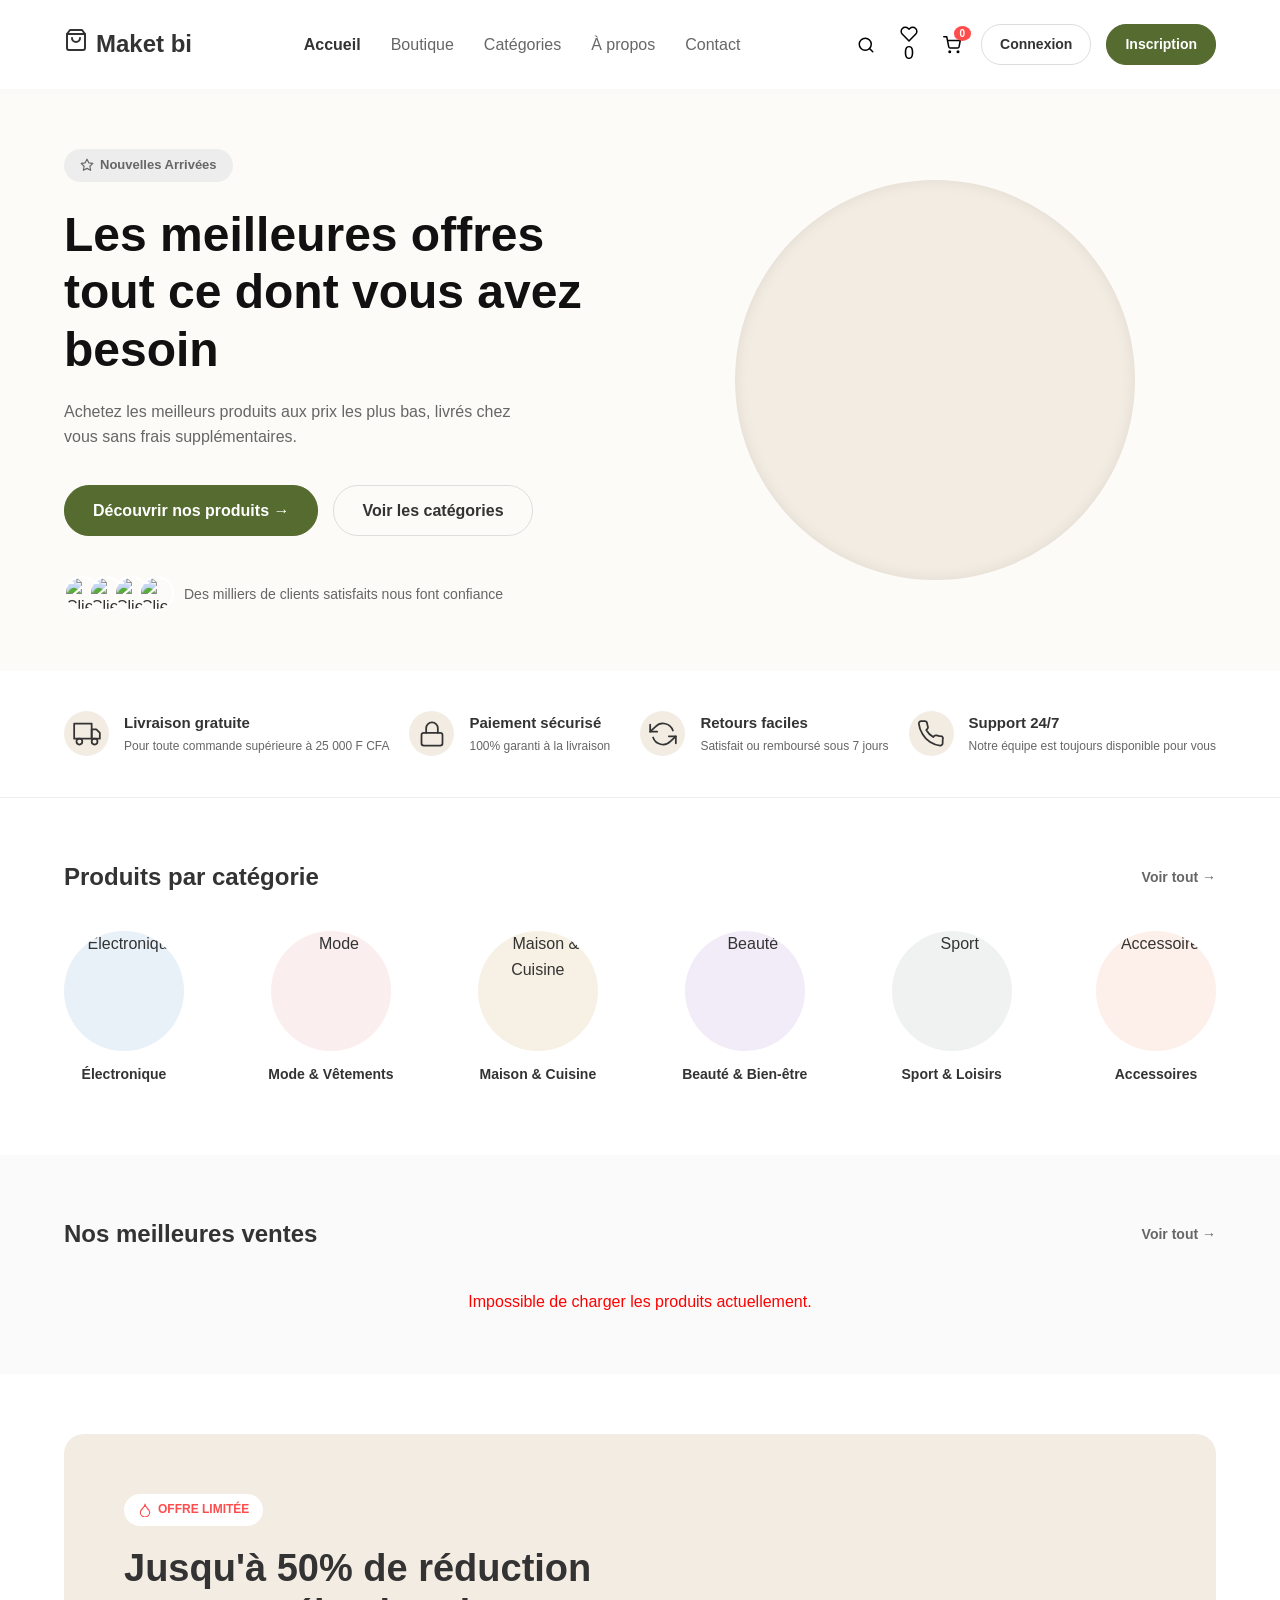
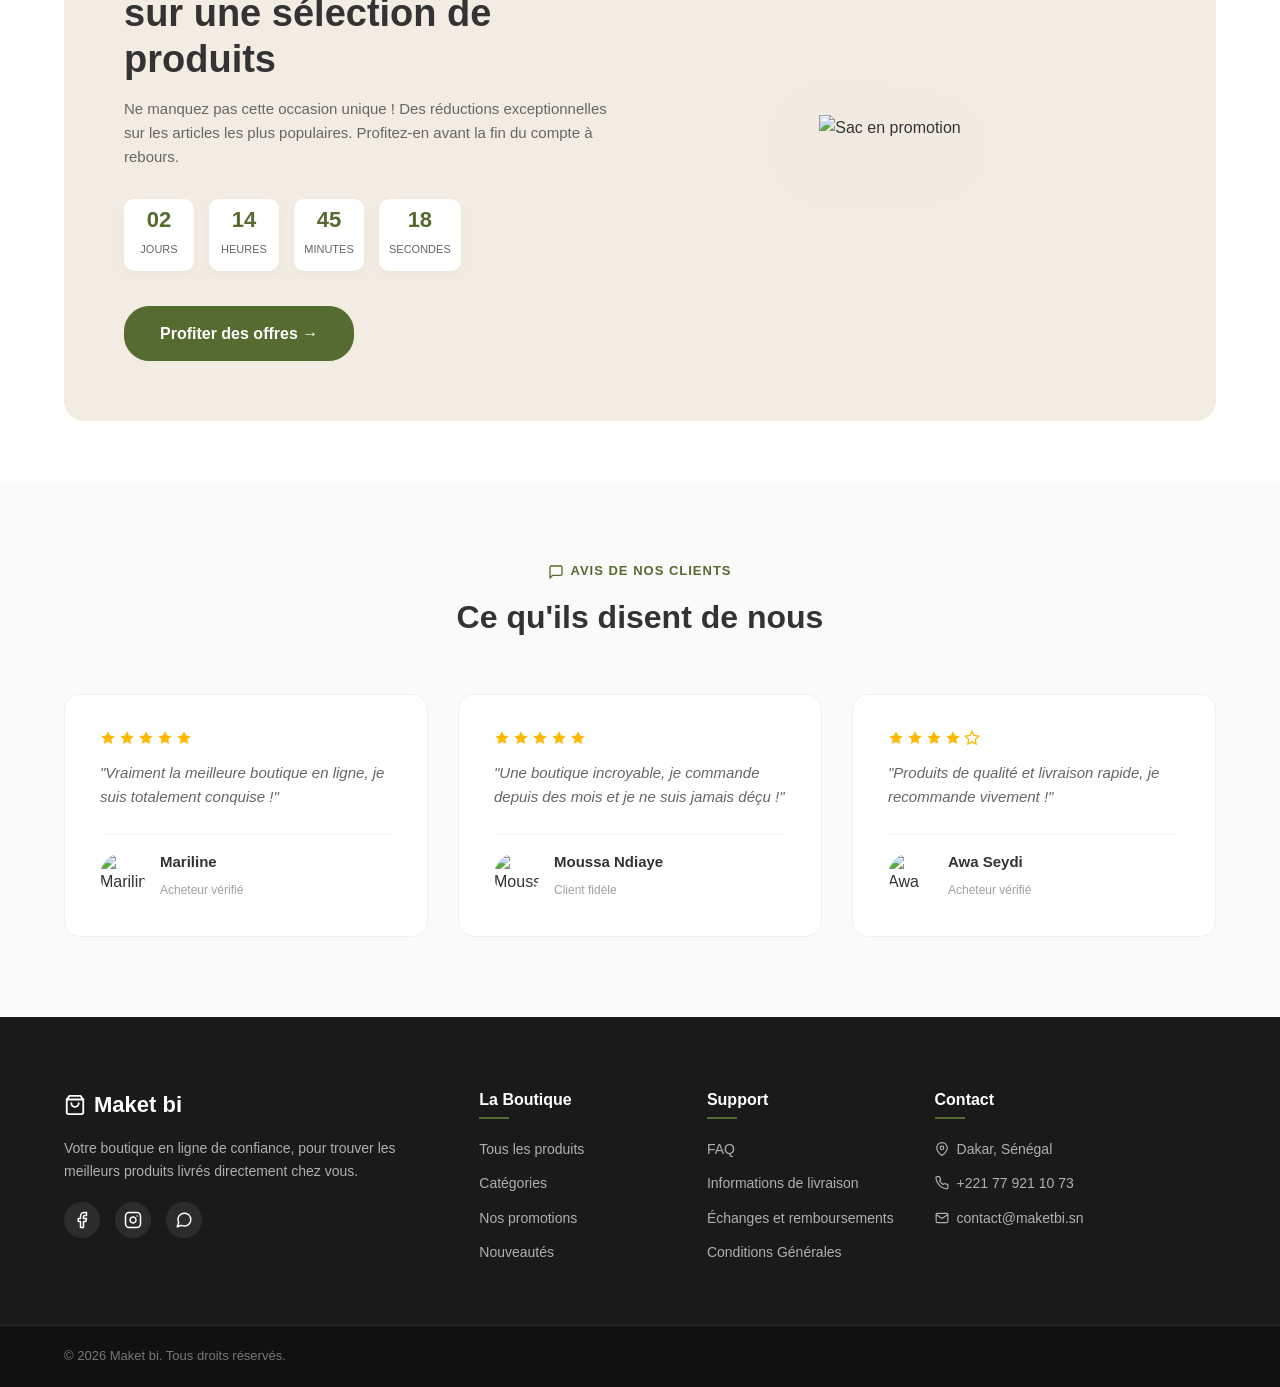
==== commit 2da37cb0: "Add new pages for Boutique, Categories, and Contact with responsive design and interactive elements" ====
--- a/index.html
+++ b/index.html
@@ -20,11 +20,11 @@
     </button>
 
     <nav class="nav-links" id="nav-links">
-      <a href="#accueil" class="active">Accueil</a>
-      <a href="#products-grid">Boutique</a>
-      <a href="#categories">Catégories</a>
-      <a href="#a-propos">À propos</a>
-      <a href="#contact">Contact</a>
+      <a href="index.html" class="active">Accueil</a>
+      <a href="boutique.html">Boutique</a>
+      <a href="categories.html">Catégories</a>
+      <a href="a-propos.html">À propos</a>
+      <a href="contact.html">Contact</a>
     </nav>
 
     <div class="nav-actions">
@@ -37,16 +37,16 @@
           <button id="search-clear">✕</button>
         </div>
       </div>
-      <button class="icon-btn wishlist-nav-btn" aria-label="Liste de souhaits">
+      <button class="icon-btn wishlist-nav-btn" aria-label="Liste de souhaits" onclick="window.location='wishlist.html'">
           <svg xmlns="http://www.w3.org/2000/svg" width="18" height="18" viewBox="0 0 24 24" fill="none" stroke="currentColor" stroke-width="2" stroke-linecap="round" stroke-linejoin="round"><path d="M20.84 4.61a5.5 5.5 0 0 0-7.78 0L12 5.67l-1.06-1.06a5.5 5.5 0 0 0-7.78 7.78l1.06 1.06L12 21.23l7.78-7.78 1.06-1.06a5.5 5.5 0 0 0 0-7.78z"/></svg>
           <span class="wishlist-badge">0</span>
       </button>
-      <button class="icon-btn cart-btn" aria-label="Panier">
+      <button class="icon-btn cart-btn" aria-label="Panier" onclick="window.location='panier.html'">
         <svg xmlns="http://www.w3.org/2000/svg" width="18" height="18" viewBox="0 0 24 24" fill="none" stroke="currentColor" stroke-width="2" stroke-linecap="round" stroke-linejoin="round"><circle cx="9" cy="21" r="1"/><circle cx="20" cy="21" r="1"/><path d="M1 1h4l2.68 13.39a2 2 0 0 0 2 1.61h9.72a2 2 0 0 0 2-1.61L23 6H6"/></svg>
         <span class="cart-badge">0</span>
       </button>
-      <a href="#connexion" class="btn-auth btn-login">Connexion</a>
-      <a href="#inscription" class="btn-auth btn-register">Inscription</a>
+      <a href="connexion.html" class="btn-auth btn-login">Connexion</a>
+      <a href="inscription.html" class="btn-auth btn-register">Inscription</a>
     </div>
   </div>
 </header>
@@ -67,8 +67,8 @@
       </p>
 
       <div class="hero-actions">
-        <a href="#products-grid" class="btn btn-primary">Découvrir nos produits →</a>
-        <a href="#categories" class="btn btn-secondary">Voir les catégories</a>
+        <a href="boutique.html" class="btn btn-primary">Découvrir nos produits →</a>
+        <a href="categories.html" class="btn btn-secondary">Voir les catégories</a>
       </div>
 
       <div class="hero-reviews">
@@ -140,47 +140,47 @@
 
     <div class="section-header">
       <h2>Produits par catégorie</h2>
-      <a href="#all-categories" class="view-all-link">Voir tout →</a>
+      <a href="categories.html" class="view-all-link">Voir tout →</a>
     </div>
 
     <div class="categories-display">
 
-      <a href="#electronics" class="category-item">
+      <a href="categories.html#electronics" class="category-item">
         <div class="category-circle bg-blue">
           <img src="https://images.unsplash.com/photo-1505740420928-5e560c06d30e?w=150" alt="Électronique">
         </div>
         <span>Électronique</span>
       </a>
 
-      <a href="#fashion" class="category-item">
+      <a href="categories.html#fashion" class="category-item">
         <div class="category-circle bg-pink">
           <img src="https://images.unsplash.com/photo-1525507119028-ed4c629a60a3?w=150" alt="Mode">
         </div>
         <span>Mode & Vêtements</span>
       </a>
 
-      <a href="#home-kitchen" class="category-item">
+      <a href="categories.html#home-kitchen" class="category-item">
         <div class="category-circle bg-yellow">
           <img src="https://images.unsplash.com/photo-1513694203232-719a280e022f?w=150" alt="Maison & Cuisine">
         </div>
         <span>Maison & Cuisine</span>
       </a>
 
-      <a href="#beauty" class="category-item">
+      <a href="categories.html#beauty" class="category-item">
         <div class="category-circle bg-purple">
           <img src="https://images.unsplash.com/photo-1596462502278-27bfdc403348?w=150" alt="Beauté">
         </div>
         <span>Beauté & Bien-être</span>
       </a>
 
-      <a href="#sports" class="category-item">
+      <a href="categories.html#sports" class="category-item">
         <div class="category-circle bg-grey">
           <img src="https://images.unsplash.com/photo-1461896836934-ffe607ba8211?w=150" alt="Sport">
         </div>
         <span>Sport & Loisirs</span>
       </a>
 
-      <a href="#accessories" class="category-item">
+      <a href="categories.html#accessories" class="category-item">
         <div class="category-circle bg-orange">
           <img src="https://images.unsplash.com/photo-1523275335684-37898b6baf30?w=150" alt="Accessoires">
         </div>
@@ -195,7 +195,7 @@
 
     <div class="section-header">
       <h2>Nos meilleures ventes</h2>
-      <a href="#all-products" class="view-all-link">Voir tout →</a>
+      <a href="boutique.html" class="view-all-link">Voir tout →</a>
     </div>
 
     <div id="products-grid" class="products-grid">
@@ -234,11 +234,11 @@
           </div>
         </div>
 
-        <a href="#shop" class="btn btn-primary promo-btn">Profiter des offres →</a>
+        <a href="promotions.html" class="btn btn-primary promo-btn">Profiter des offres →</a>
       </div>
 
       <div class="promo-image-box">
-        <img src="https://images.unsplash.com/photo-1542291026-7eec264c27ff?w=600" alt="Chaussure en promotion" class="promo-img">
+        <img src="https://images.unsplash.com/photo-1548036328-c9fa89d128fa?w=600" alt="Sac en promotion" class="promo-img">
       </div>
 
     </div>
@@ -351,20 +351,20 @@
     <div class="footer-col">
       <h3>La Boutique</h3>
       <ul>
-        <li><a href="#shop">Tous les produits</a></li>
-        <li><a href="#categories">Catégories</a></li>
-        <li><a href="#deals">Nos promotions</a></li>
-        <li><a href="#new">Nouveautés</a></li>
+        <li><a href="boutique.html">Tous les produits</a></li>
+        <li><a href="categories.html">Catégories</a></li>
+        <li><a href="promotions.html">Nos promotions</a></li>
+        <li><a href="boutique.html?filter=new">Nouveautés</a></li>
       </ul>
     </div>
 
     <div class="footer-col">
       <h3>Support</h3>
       <ul>
-        <li><a href="#faq">FAQ</a></li>
-        <li><a href="#delivery">Informations de livraison</a></li>
-        <li><a href="#returns">Échanges et remboursements</a></li>
-        <li><a href="#terms">Conditions Générales</a></li>
+        <li><a href="faq.html">FAQ</a></li>
+        <li><a href="livraison.html">Informations de livraison</a></li>
+        <li><a href="retours.html">Échanges et remboursements</a></li>
+        <li><a href="conditions.html">Conditions Générales</a></li>
       </ul>
     </div>
 
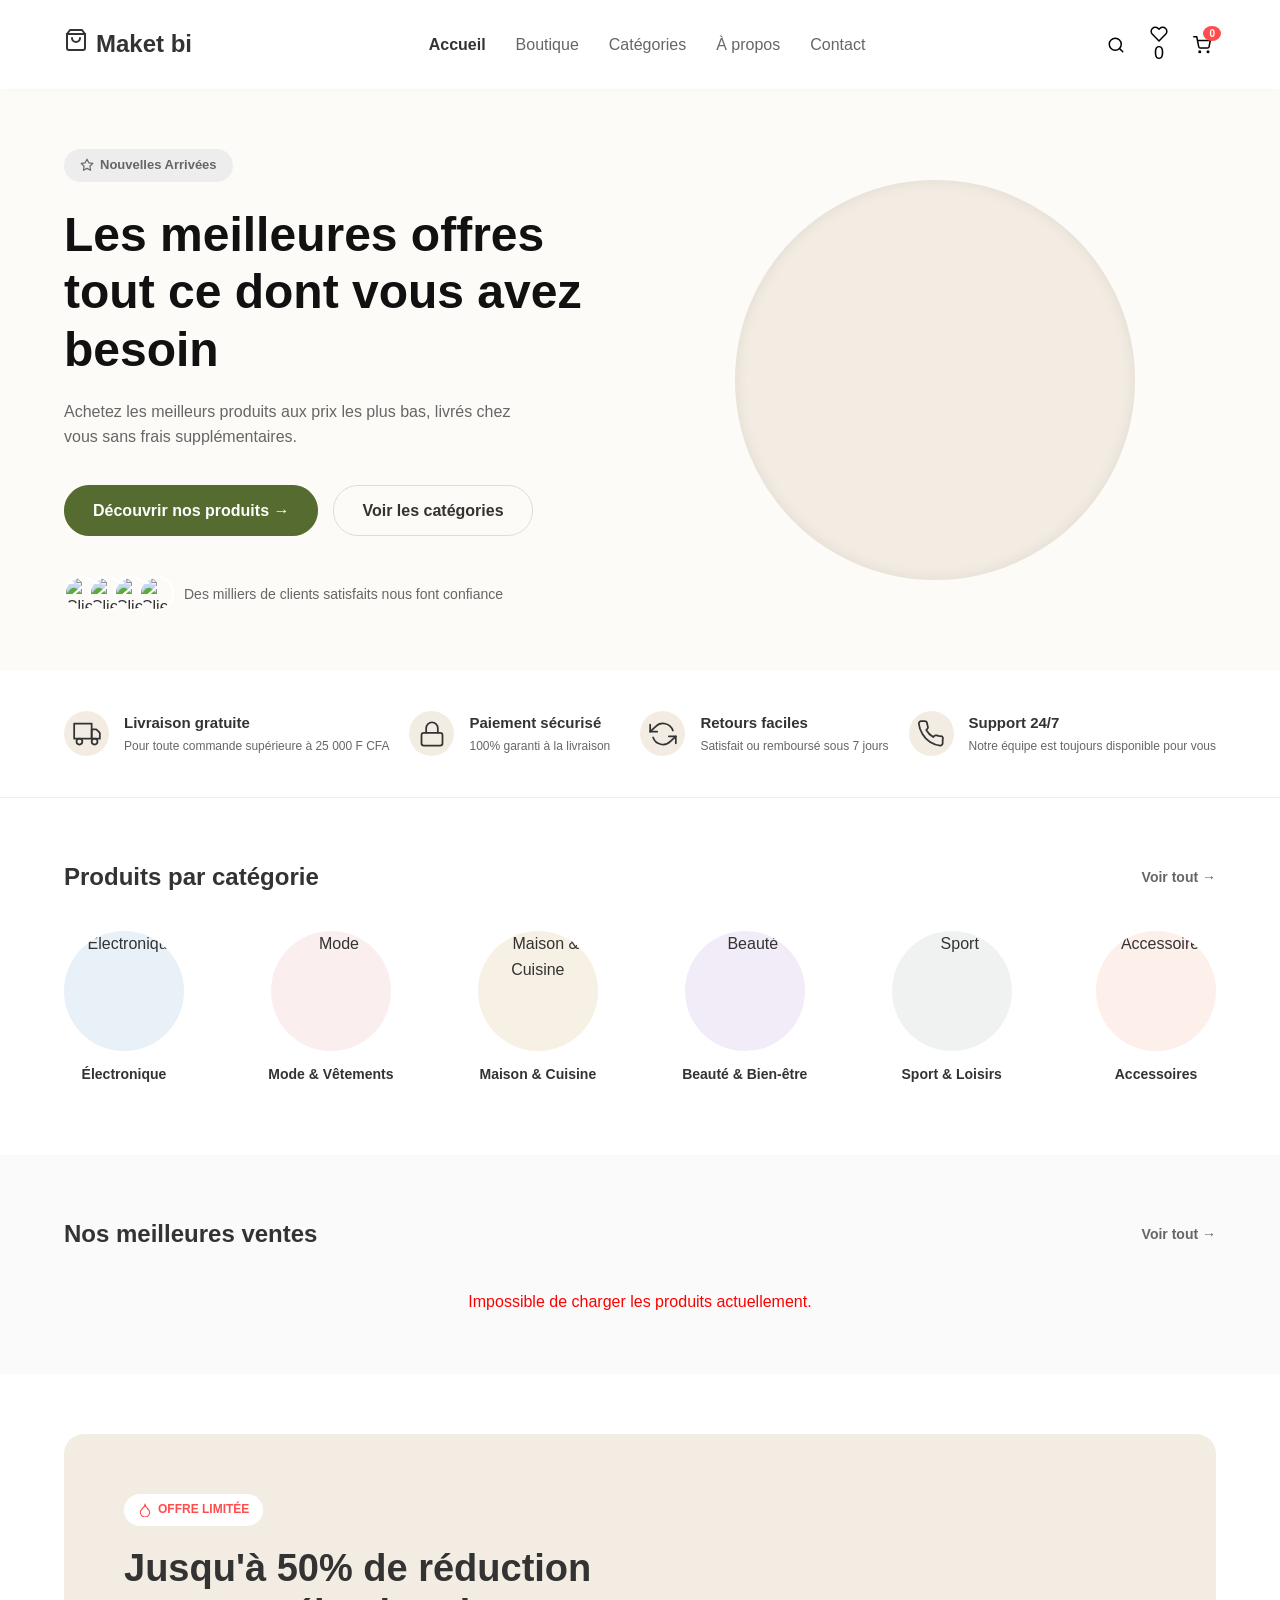
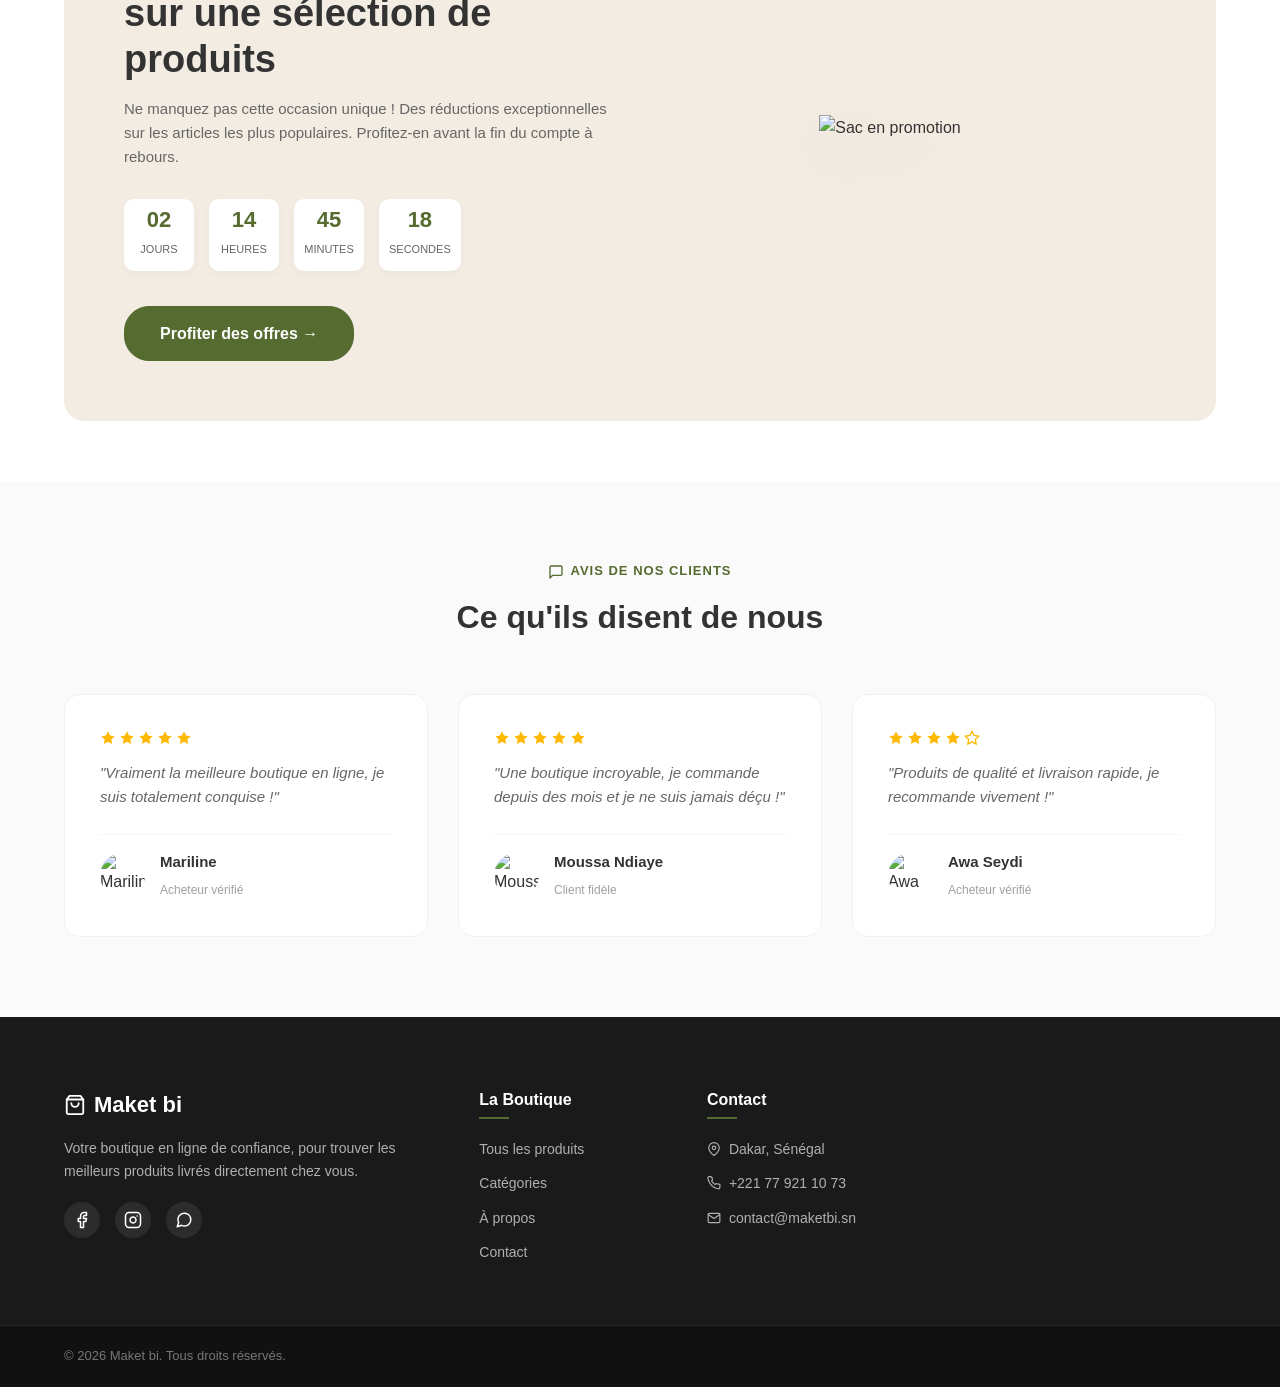
==== commit cff64bb1: "Refactor boutique and index pages for improved accessibility and navigation; update footer links and" ====
--- a/index.html
+++ b/index.html
@@ -37,16 +37,14 @@
           <button id="search-clear">✕</button>
         </div>
       </div>
-      <button class="icon-btn wishlist-nav-btn" aria-label="Liste de souhaits" onclick="window.location='wishlist.html'">
+      <button class="icon-btn wishlist-nav-btn" aria-label="Liste de souhaits">
           <svg xmlns="http://www.w3.org/2000/svg" width="18" height="18" viewBox="0 0 24 24" fill="none" stroke="currentColor" stroke-width="2" stroke-linecap="round" stroke-linejoin="round"><path d="M20.84 4.61a5.5 5.5 0 0 0-7.78 0L12 5.67l-1.06-1.06a5.5 5.5 0 0 0-7.78 7.78l1.06 1.06L12 21.23l7.78-7.78 1.06-1.06a5.5 5.5 0 0 0 0-7.78z"/></svg>
           <span class="wishlist-badge">0</span>
       </button>
-      <button class="icon-btn cart-btn" aria-label="Panier" onclick="window.location='panier.html'">
+      <button class="icon-btn cart-btn" aria-label="Panier">
         <svg xmlns="http://www.w3.org/2000/svg" width="18" height="18" viewBox="0 0 24 24" fill="none" stroke="currentColor" stroke-width="2" stroke-linecap="round" stroke-linejoin="round"><circle cx="9" cy="21" r="1"/><circle cx="20" cy="21" r="1"/><path d="M1 1h4l2.68 13.39a2 2 0 0 0 2 1.61h9.72a2 2 0 0 0 2-1.61L23 6H6"/></svg>
         <span class="cart-badge">0</span>
       </button>
-      <a href="connexion.html" class="btn-auth btn-login">Connexion</a>
-      <a href="inscription.html" class="btn-auth btn-register">Inscription</a>
     </div>
   </div>
 </header>
@@ -234,7 +232,7 @@
           </div>
         </div>
 
-        <a href="promotions.html" class="btn btn-primary promo-btn">Profiter des offres →</a>
+        <a href="boutique.html" class="btn btn-primary promo-btn">Profiter des offres →</a>
       </div>
 
       <div class="promo-image-box">
@@ -353,18 +351,8 @@
       <ul>
         <li><a href="boutique.html">Tous les produits</a></li>
         <li><a href="categories.html">Catégories</a></li>
-        <li><a href="promotions.html">Nos promotions</a></li>
-        <li><a href="boutique.html?filter=new">Nouveautés</a></li>
-      </ul>
-    </div>
-
-    <div class="footer-col">
-      <h3>Support</h3>
-      <ul>
-        <li><a href="faq.html">FAQ</a></li>
-        <li><a href="livraison.html">Informations de livraison</a></li>
-        <li><a href="retours.html">Échanges et remboursements</a></li>
-        <li><a href="conditions.html">Conditions Générales</a></li>
+        <li><a href="a-propos.html">À propos</a></li>
+        <li><a href="contact.html">Contact</a></li>
       </ul>
     </div>
 
--- a/style.css
+++ b/style.css
@@ -432,6 +432,8 @@
 
     .nav-actions { gap: 6px; }
 
+    .btn-login, .btn-register { display: none; }
+
     .btn-auth {
         padding: 7px 14px;
         font-size: 13px;
@@ -588,9 +590,6 @@
 
 /* ── RESPONSIVE PETIT MOBILE (≤480px) ───────────────── */
 @media (max-width: 480px) {
-
-    /* Navbar — masquer les boutons auth, ils sont dans le menu */
-    .btn-login, .btn-register { display: none; }
 
     /* Hero */
     .hero-content h1 { font-size: 24px; }
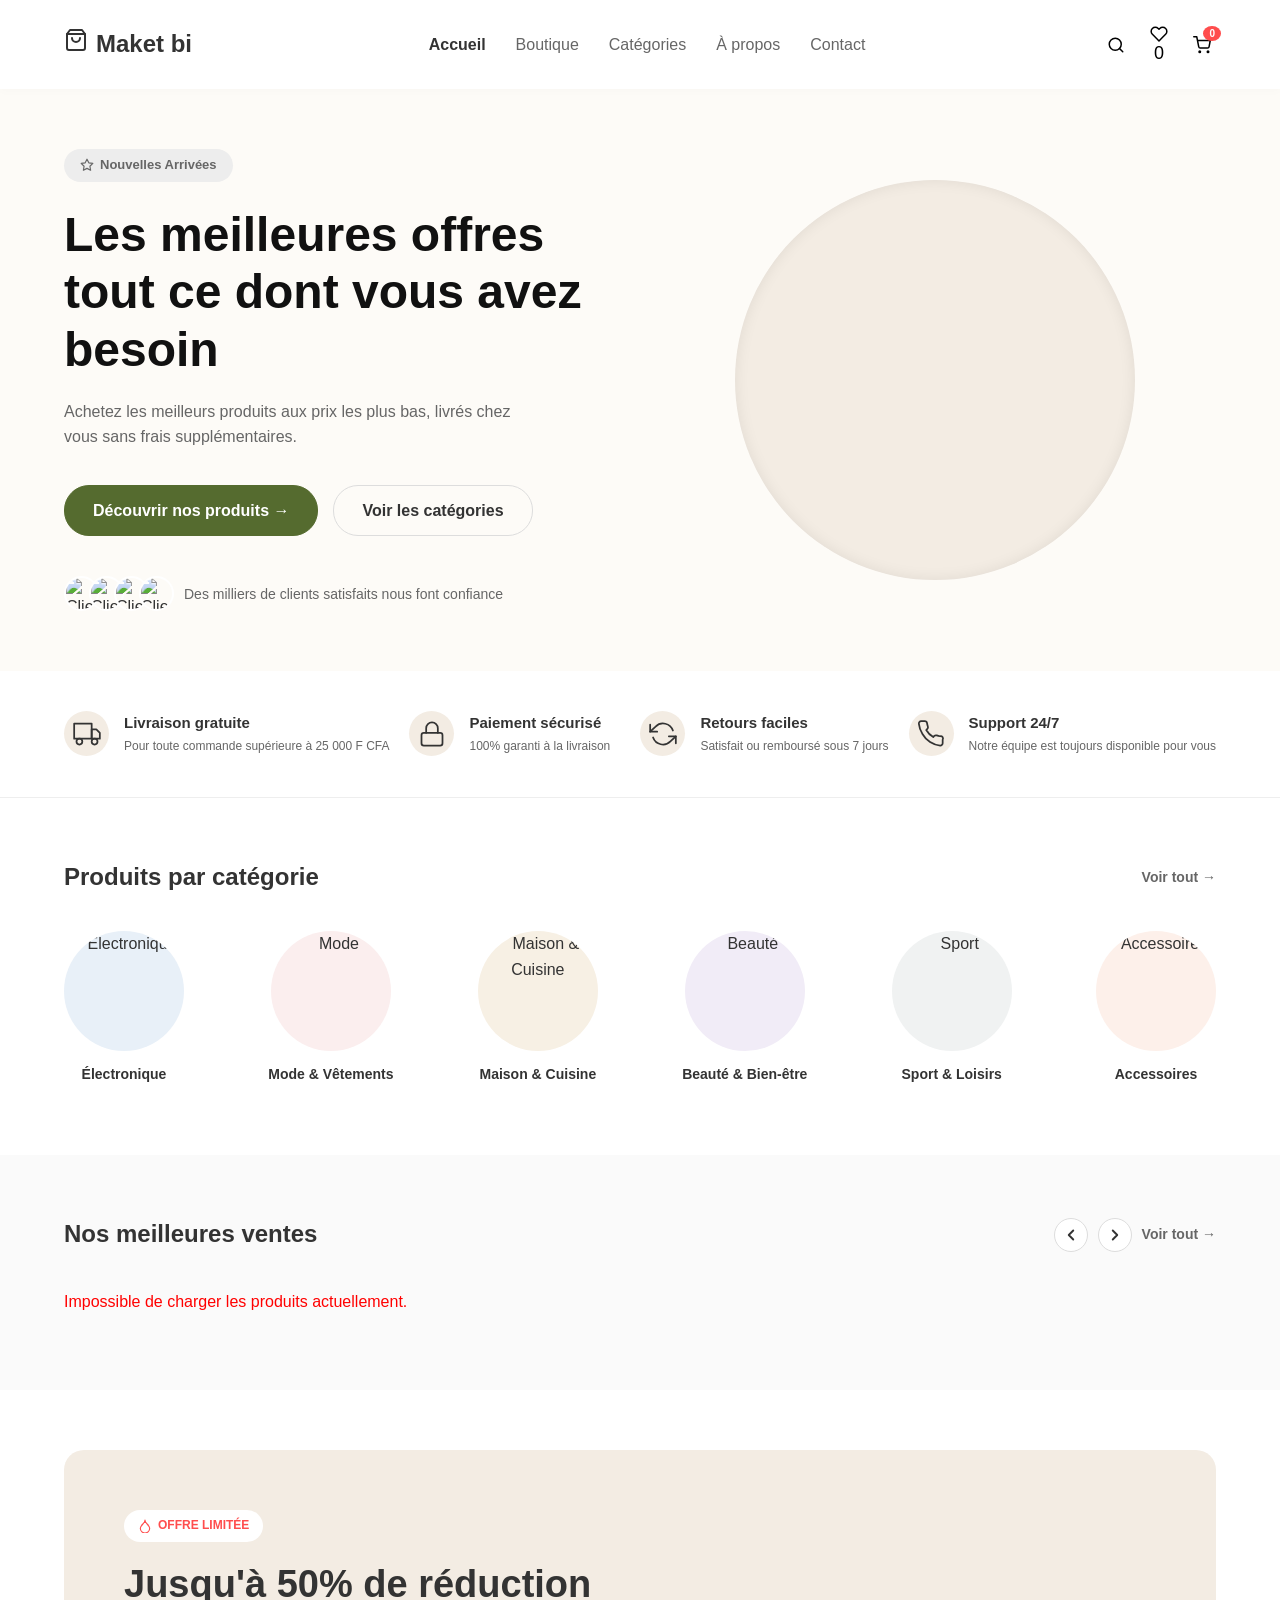
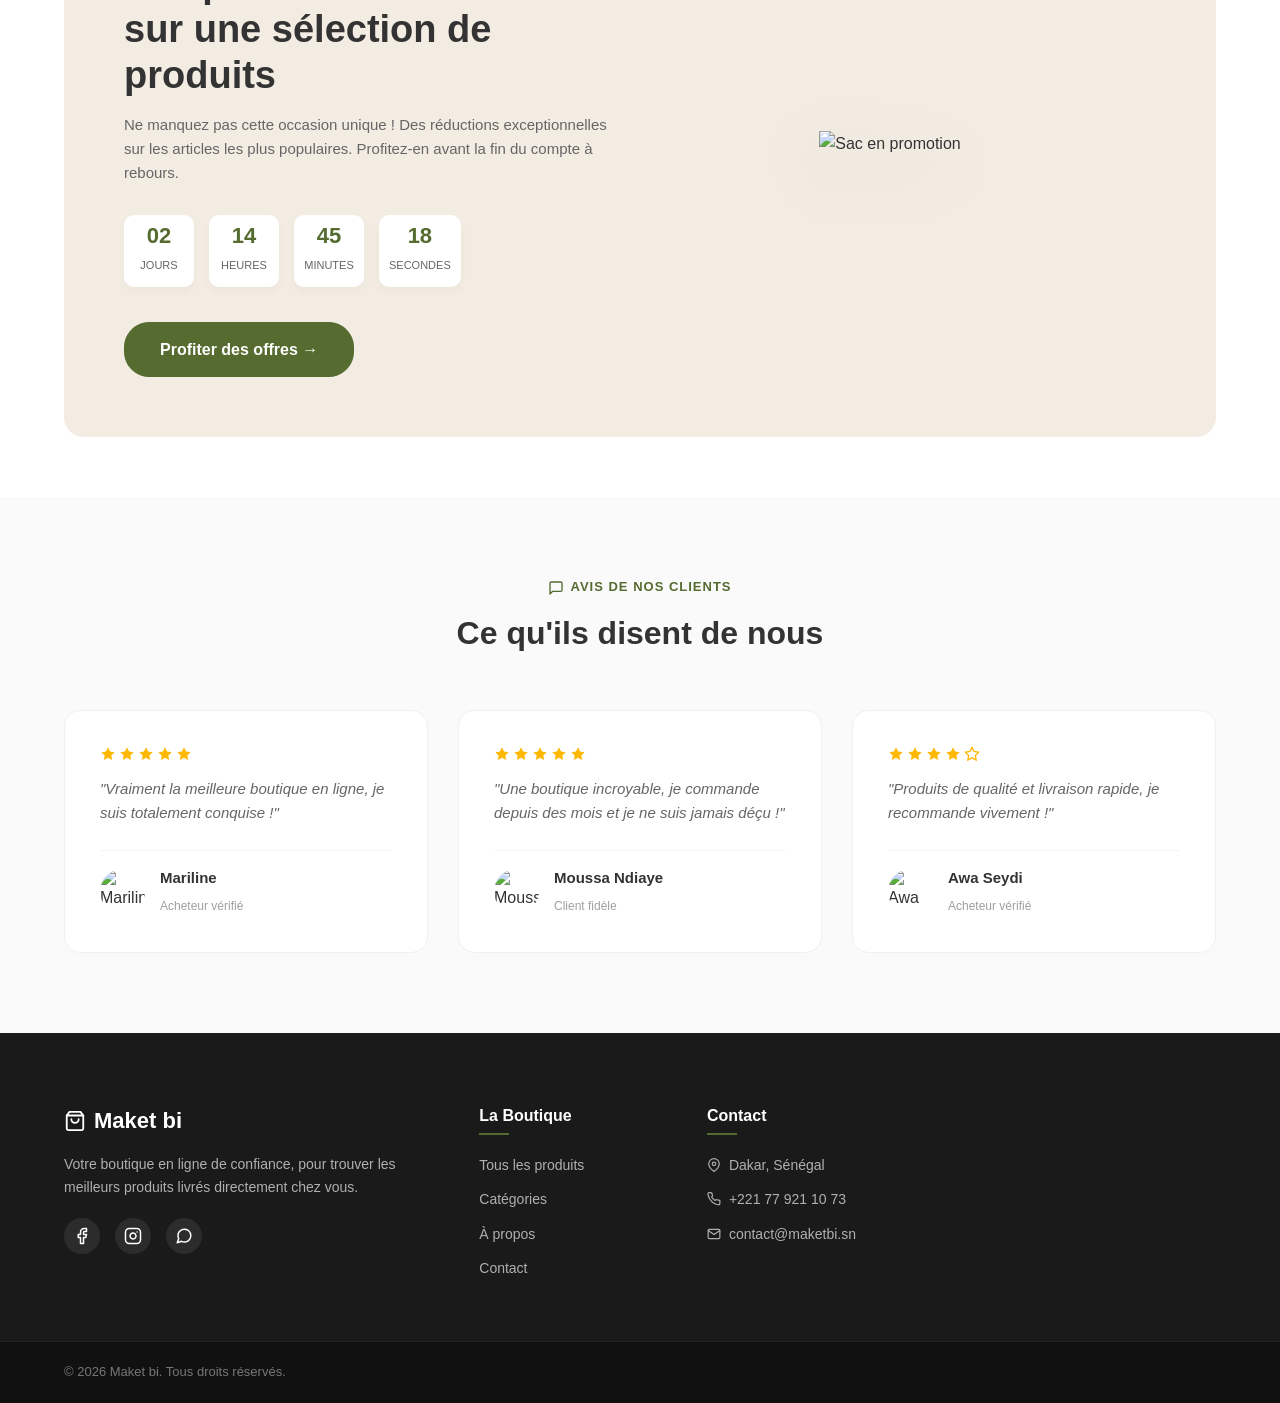
==== commit 72931363: "Add horizontal scrolling for product display; implement navigation buttons for better user interacti" ====
--- a/index.html
+++ b/index.html
@@ -193,12 +193,20 @@
 
     <div class="section-header">
       <h2>Nos meilleures ventes</h2>
-      <a href="boutique.html" class="view-all-link">Voir tout →</a>
-    </div>
-
-    <div id="products-grid" class="products-grid">
-
-
+      <div style="display:flex;align-items:center;gap:10px;">
+        <button class="scroll-arrow" id="scroll-prev" aria-label="Précédent">
+          <svg xmlns="http://www.w3.org/2000/svg" width="18" height="18" viewBox="0 0 24 24" fill="none" stroke="currentColor" stroke-width="2.5" stroke-linecap="round" stroke-linejoin="round"><polyline points="15 18 9 12 15 6"/></svg>
+        </button>
+        <button class="scroll-arrow" id="scroll-next" aria-label="Suivant">
+          <svg xmlns="http://www.w3.org/2000/svg" width="18" height="18" viewBox="0 0 24 24" fill="none" stroke="currentColor" stroke-width="2.5" stroke-linecap="round" stroke-linejoin="round"><polyline points="9 18 15 12 9 6"/></svg>
+        </button>
+        <a href="boutique.html" class="view-all-link">Voir tout →</a>
+      </div>
+    </div>
+
+    <div class="products-scroll-track">
+      <div id="products-grid" class="products-grid products-grid--scroll"></div>
+    </div>
   </div>
 </section>
 <section class="promo-section">
@@ -321,6 +329,15 @@
 <script src="api.js"></script>
     <script src="main.js"></script>
     <script src="auth.js"></script>
+    <script>
+      const track = document.querySelector('.products-scroll-track');
+      document.getElementById('scroll-prev')?.addEventListener('click', () => {
+        track.scrollBy({ left: -320, behavior: 'smooth' });
+      });
+      document.getElementById('scroll-next')?.addEventListener('click', () => {
+        track.scrollBy({ left: 320, behavior: 'smooth' });
+      });
+    </script>
 </body>
    <footer class="main-footer" id="contact">
   <div class="container footer-container">
--- a/style.css
+++ b/style.css
@@ -936,14 +936,58 @@
    ========================================================================== */
 .products-section {
     padding: 60px 0;
-    background-color: #fafafa; /* Léger fond contrasté pour faire ressortir les cartes blanches */
-}
-
-/* Grille principale automatique à 4 colonnes */
+    background-color: #fafafa;
+}
+
+/* Grille principale (boutique) */
 .products-grid {
     display: grid;
     grid-template-columns: repeat(auto-fit, minmax(240px, 1fr));
     gap: 25px;
+}
+
+/* ── SCROLL HORIZONTAL (accueil) ── */
+.products-scroll-track {
+    overflow-x: auto;
+    overflow-y: visible;
+    padding-bottom: 16px;
+    margin: 0 -20px;
+    padding-left: 20px;
+    padding-right: 20px;
+    scrollbar-width: none;
+    -webkit-overflow-scrolling: touch;
+    scroll-snap-type: x mandatory;
+}
+.products-scroll-track::-webkit-scrollbar { display: none; }
+
+.products-grid--scroll {
+    display: flex;
+    gap: 20px;
+    grid-template-columns: none;
+    width: max-content;
+}
+
+.products-grid--scroll .product-card {
+    width: 250px;
+    flex-shrink: 0;
+    scroll-snap-align: start;
+}
+
+/* ── BOUTONS FLÈCHE ── */
+.scroll-arrow {
+    width: 34px; height: 34px;
+    border-radius: 50%;
+    border: 1.5px solid #ddd;
+    background: #fff;
+    cursor: pointer;
+    display: flex; align-items: center; justify-content: center;
+    color: var(--text-color);
+    transition: border-color 0.2s, color 0.2s, background 0.2s;
+}
+.scroll-arrow:hover {
+    border-color: var(--primary-color);
+    color: var(--primary-color);
+    background: #f9fdf4;
 }
 
 /* Structure d'une carte produit */
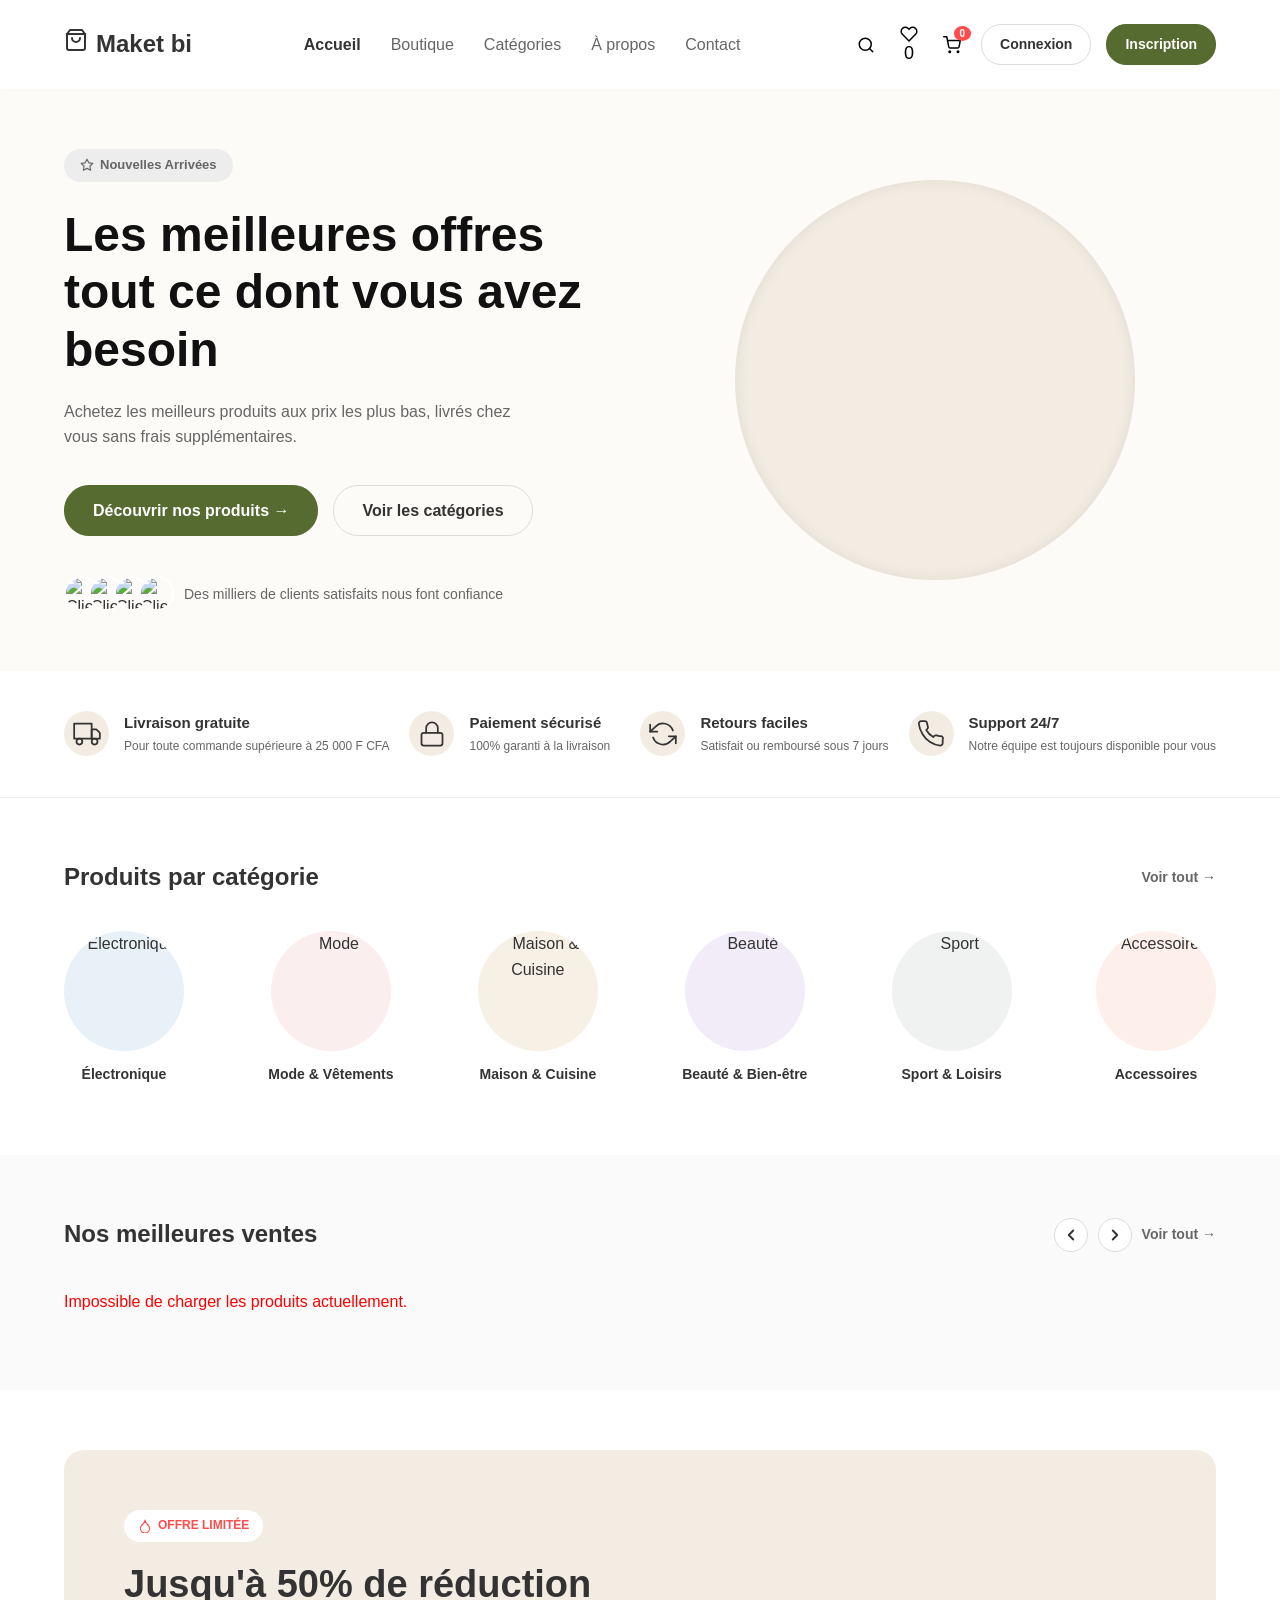
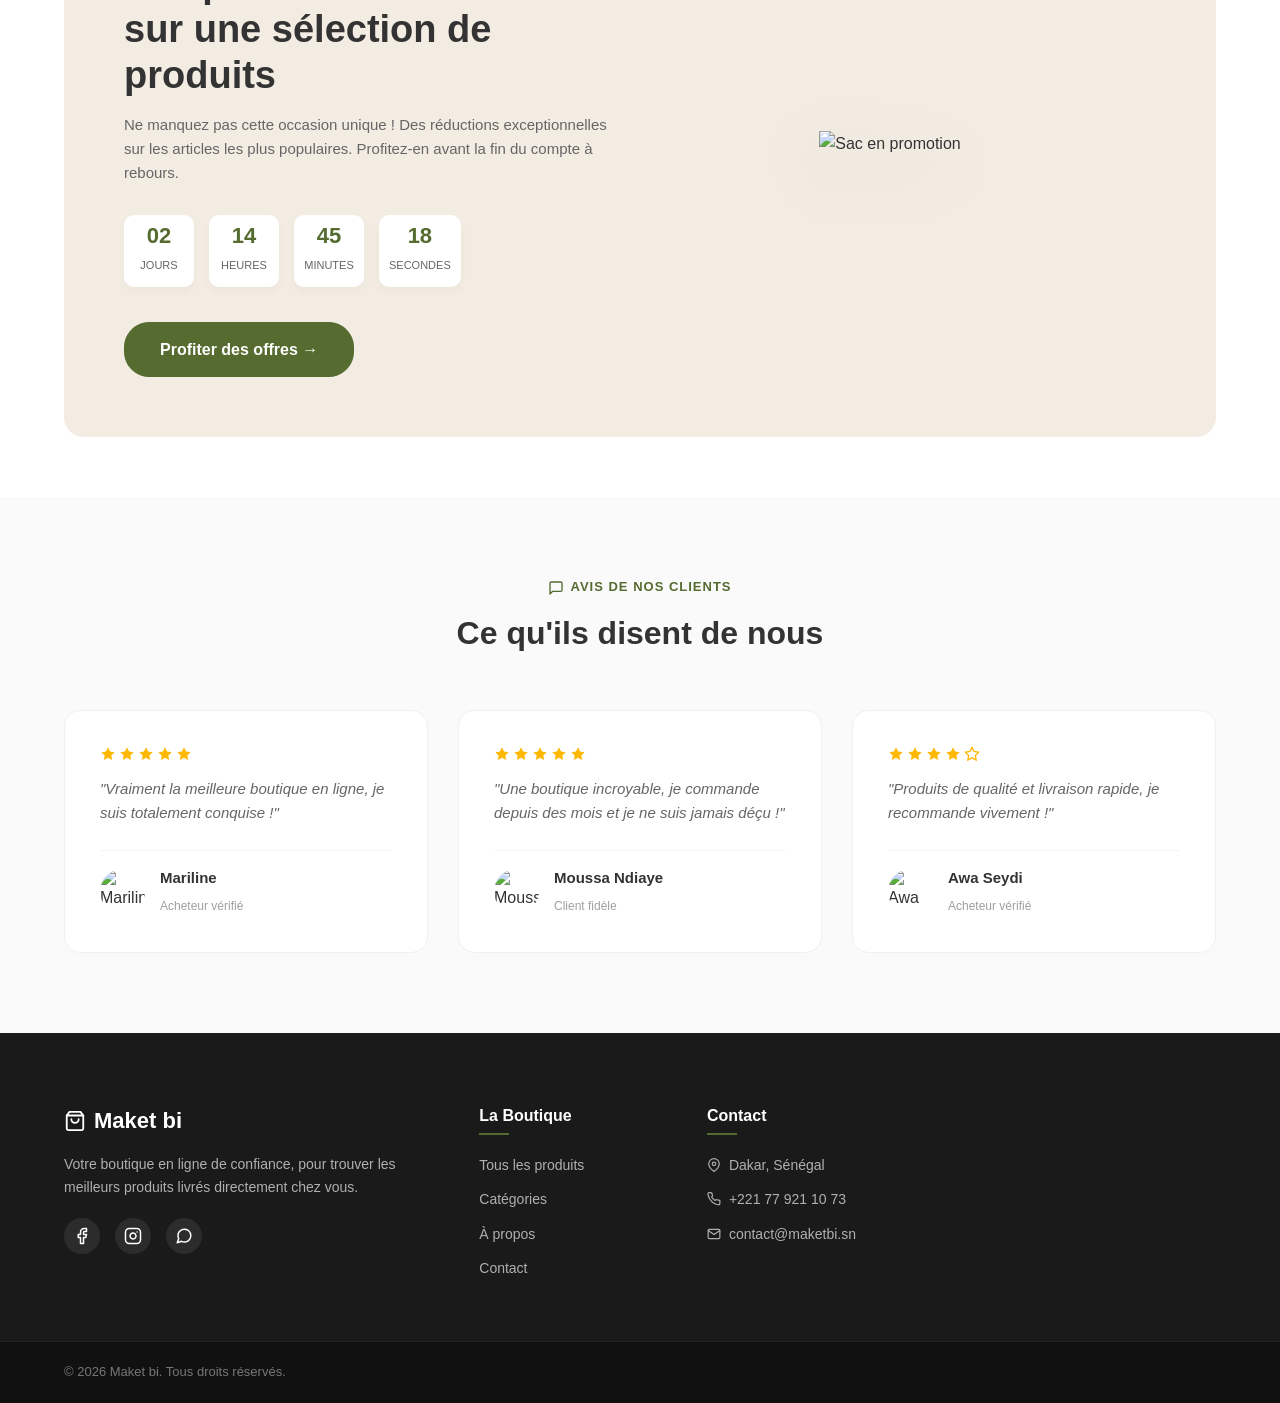
==== commit 46a62f9f: "Add login and registration buttons to the header for user authentication" ====
--- a/index.html
+++ b/index.html
@@ -45,6 +45,8 @@
         <svg xmlns="http://www.w3.org/2000/svg" width="18" height="18" viewBox="0 0 24 24" fill="none" stroke="currentColor" stroke-width="2" stroke-linecap="round" stroke-linejoin="round"><circle cx="9" cy="21" r="1"/><circle cx="20" cy="21" r="1"/><path d="M1 1h4l2.68 13.39a2 2 0 0 0 2 1.61h9.72a2 2 0 0 0 2-1.61L23 6H6"/></svg>
         <span class="cart-badge">0</span>
       </button>
+      <a href="#" class="btn-auth btn-login">Connexion</a>
+      <a href="#" class="btn-auth btn-register">Inscription</a>
     </div>
   </div>
 </header>
@@ -331,12 +333,46 @@
     <script src="auth.js"></script>
     <script>
       const track = document.querySelector('.products-scroll-track');
+
+      // Défilement automatique
+      let autoScroll;
+      function startAutoScroll() {
+        autoScroll = setInterval(() => {
+          const maxScroll = track.scrollWidth - track.clientWidth;
+          if (track.scrollLeft >= maxScroll - 2) {
+            track.scrollTo({ left: 0, behavior: 'smooth' });
+          } else {
+            track.scrollBy({ left: 270, behavior: 'smooth' });
+          }
+        }, 3000);
+      }
+
+      // Pause au survol
+      track?.addEventListener('mouseenter', () => clearInterval(autoScroll));
+      track?.addEventListener('mouseleave', startAutoScroll);
+      track?.addEventListener('touchstart', () => clearInterval(autoScroll), { passive: true });
+      track?.addEventListener('touchend', startAutoScroll, { passive: true });
+
+      // Flèches manuelles
       document.getElementById('scroll-prev')?.addEventListener('click', () => {
-        track.scrollBy({ left: -320, behavior: 'smooth' });
+        clearInterval(autoScroll);
+        track.scrollBy({ left: -270, behavior: 'smooth' });
+        startAutoScroll();
       });
       document.getElementById('scroll-next')?.addEventListener('click', () => {
-        track.scrollBy({ left: 320, behavior: 'smooth' });
+        clearInterval(autoScroll);
+        track.scrollBy({ left: 270, behavior: 'smooth' });
+        startAutoScroll();
       });
+
+      // Démarrer après chargement des produits
+      const observer = new MutationObserver(() => {
+        if (document.querySelectorAll('.products-grid--scroll .product-card').length > 0) {
+          observer.disconnect();
+          setTimeout(startAutoScroll, 1500);
+        }
+      });
+      if (track) observer.observe(track, { childList: true, subtree: true });
     </script>
 </body>
    <footer class="main-footer" id="contact">
--- a/style.css
+++ b/style.css
@@ -432,11 +432,9 @@
 
     .nav-actions { gap: 6px; }
 
-    .btn-login, .btn-register { display: none; }
-
     .btn-auth {
-        padding: 7px 14px;
-        font-size: 13px;
+        padding: 7px 12px;
+        font-size: 12px;
     }
 
     /* --- Hero --- */
@@ -590,6 +588,8 @@
 
 /* ── RESPONSIVE PETIT MOBILE (≤480px) ───────────────── */
 @media (max-width: 480px) {
+
+    .btn-login, .btn-register { display: none; }
 
     /* Hero */
     .hero-content h1 { font-size: 24px; }
